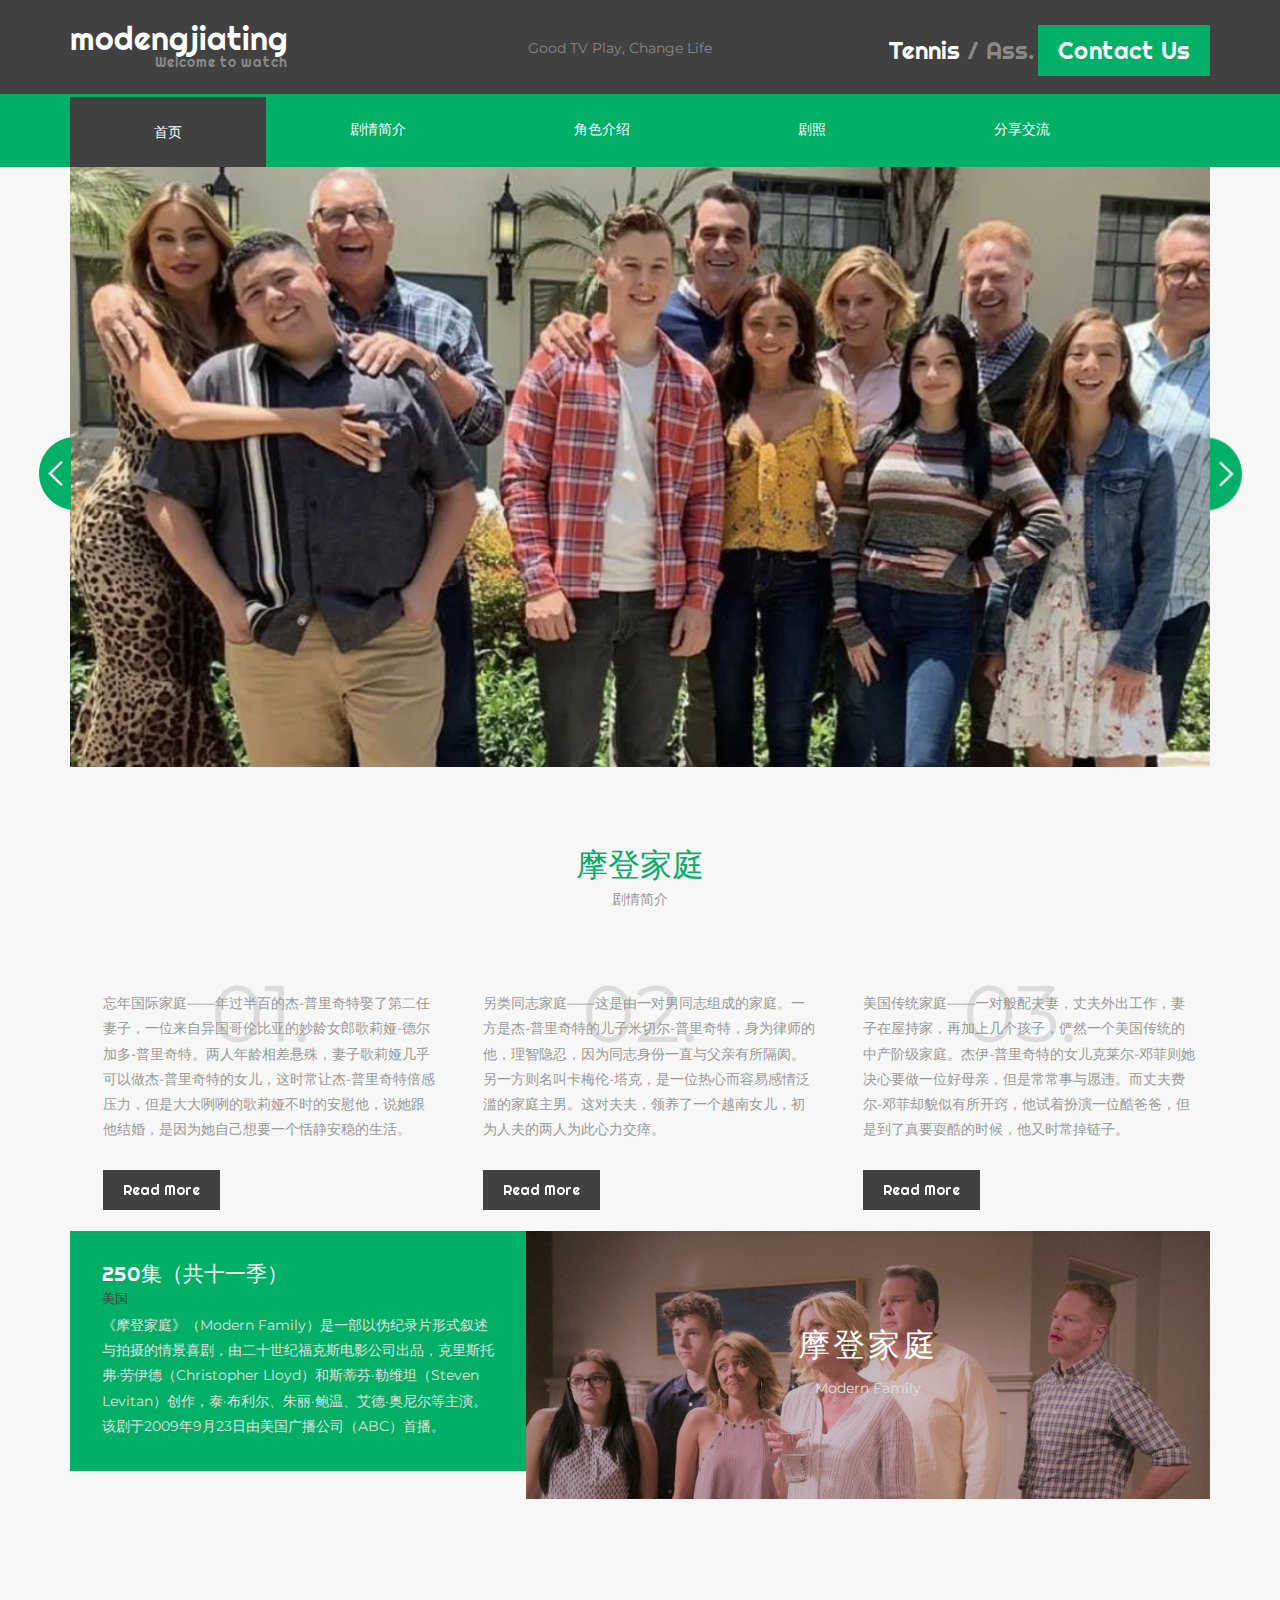
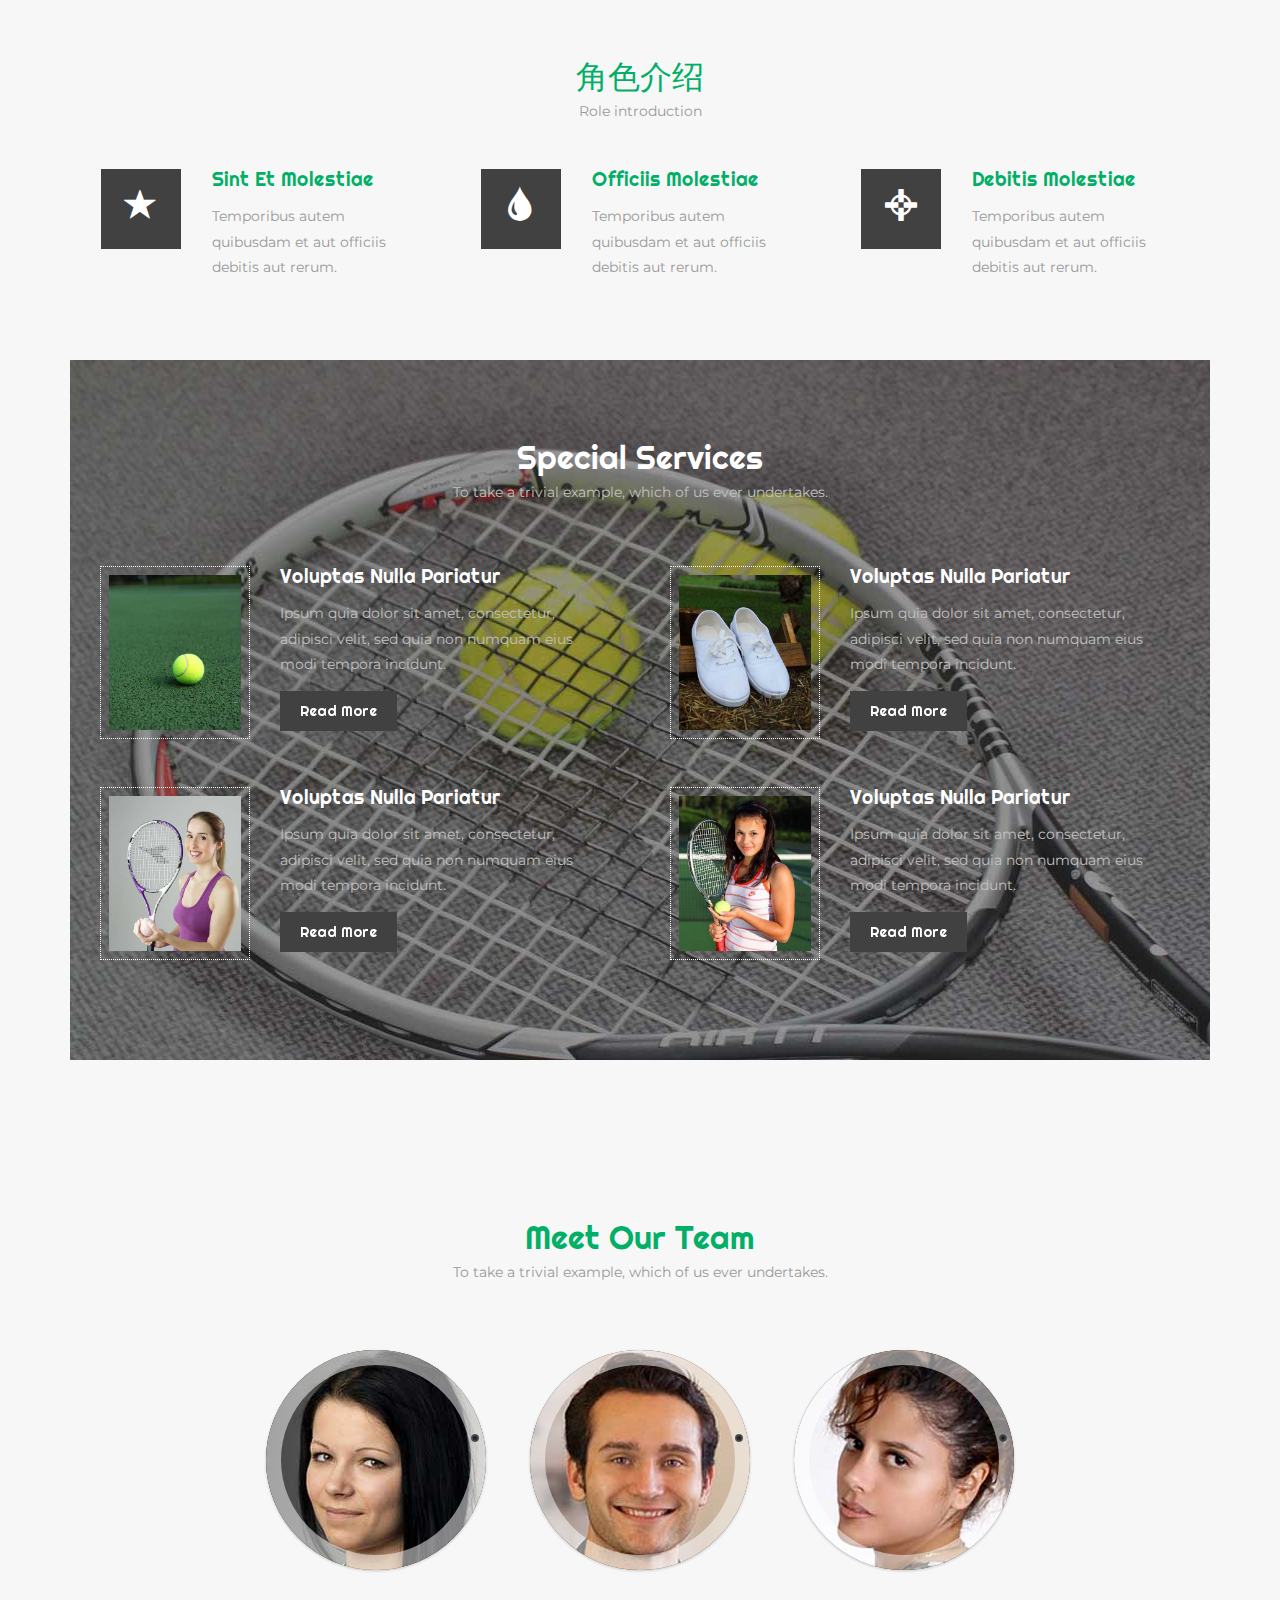
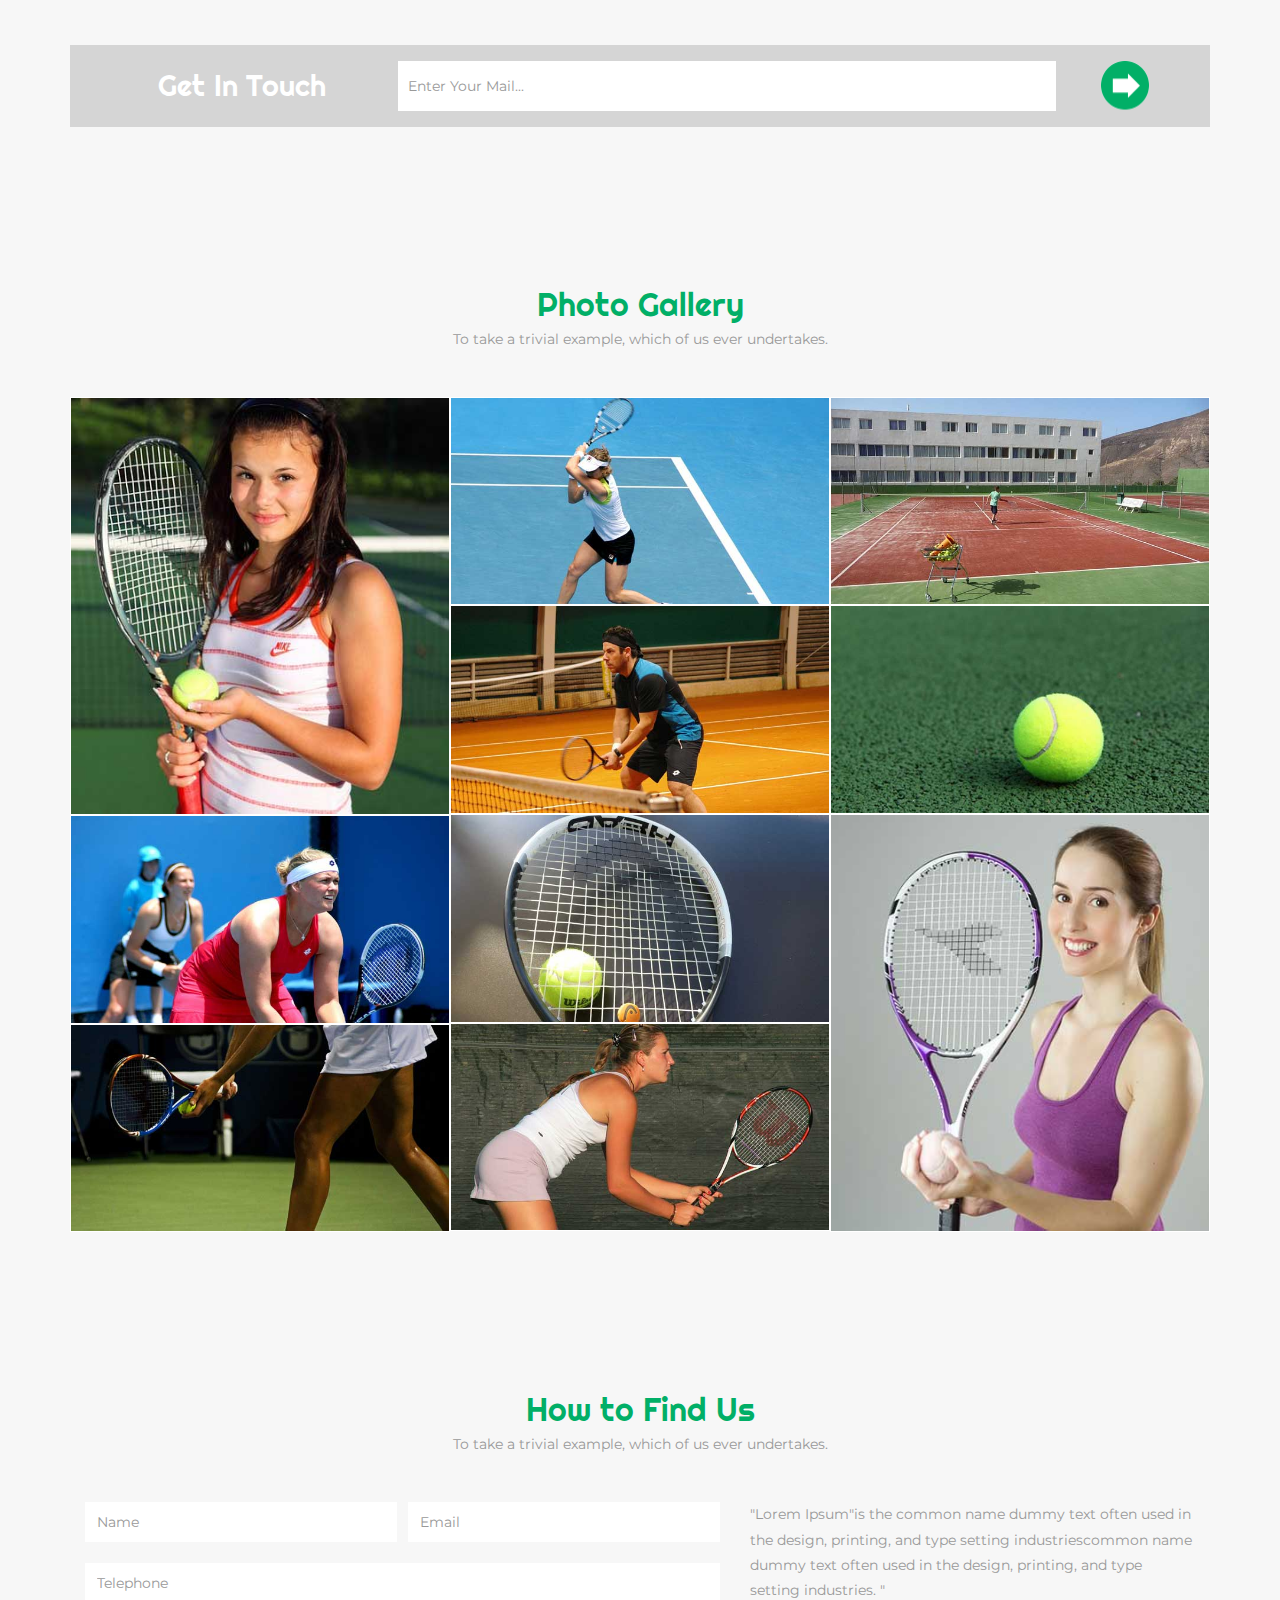
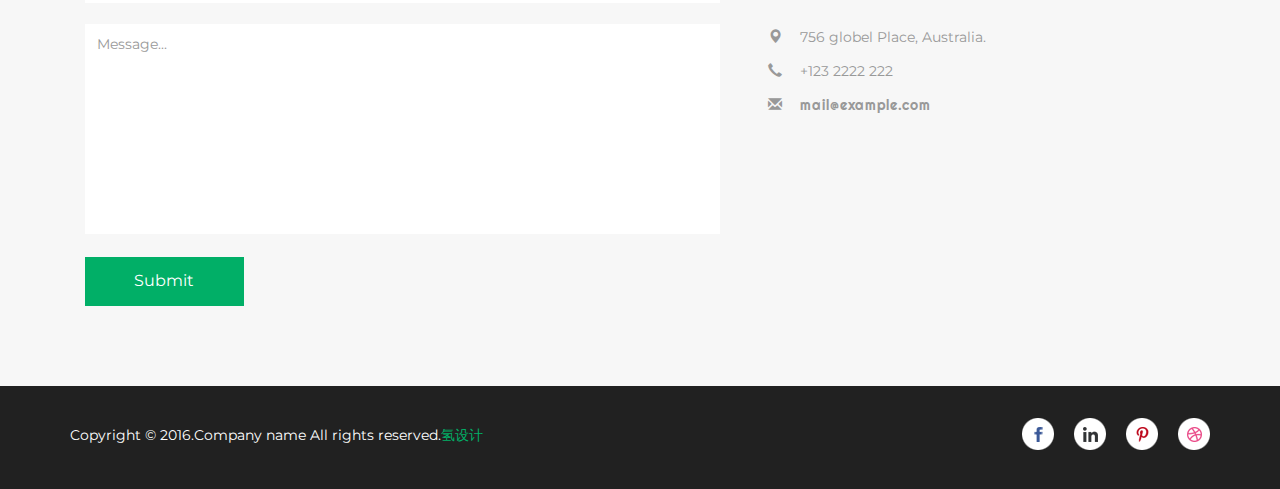
==== index.html @ 73906f7a "Add files via upload" ====
<!DOCTYPE html>
<html>
<head>
<title>modengjiating</title>
<!-- for-mobile-apps -->
<meta name="viewport" content="width=device-width, initial-scale=1">
<meta http-equiv="Content-Type" content="text/html; charset=utf-8" />
<meta name="keywords" content="Tennis Club Responsive web template, Bootstrap Web Templates, Flat Web Templates, Android Compatible web template, 
Smartphone Compatible web template, free webdesigns for Nokia, Samsung, LG, SonyEricsson, Motorola web design" />
<script type="application/x-javascript"> addEventListener("load", function() { setTimeout(hideURLbar, 0); }, false);
		function hideURLbar(){ window.scrollTo(0,1); } </script>
<!-- //for-mobile-apps -->
<link href="css/bootstrap.css" rel="stylesheet" type="text/css" media="all" />
<link href="css/style.css" rel="stylesheet" type="text/css" media="all" />
<!-- js -->
<script src="js/jquery-1.11.1.min.js"></script>
<!-- //js -->
<!-- FlexSlider -->
	<link rel="stylesheet" href="css/flexslider.css" type="text/css" media="screen" />
<!-- FlexSlider -->
<!-- script -->
	<script src="js/jquery.chocolat.js"></script>
		<link rel="stylesheet" href="css/chocolat.css" type="text/css" media="screen" charset="utf-8">
		<!--light-box-files-->
	<script type="text/javascript" charset="utf-8">
		$(function() {
			$('.gallery-grid a').Chocolat();
		});
	</script>
<!-- script -->
<!-- start-smoth-scrolling -->
<script type="text/javascript" src="js/move-top.js"></script>
<script type="text/javascript" src="js/easing.js"></script>
<script type="text/javascript">
	jQuery(document).ready(function($) {
		$(".scroll").click(function(event){		
			event.preventDefault();
			$('html,body').animate({scrollTop:$(this.hash).offset().top},1000);
		});
	});
</script>
<!-- start-smoth-scrolling -->
<link href='http://fonts.useso.com/css?family=Montserrat:400,700' rel='stylesheet' type='text/css'>
<link href='http://fonts.useso.com/css?family=Righteous' rel='stylesheet' type='text/css'>
</head>
	
<body>
<!-- header -->
	<div class="header">
		<div class="container">
			<div class="header-left">
				<a href="index.html">modengjiating  <span>Welcome to watch</span></a>
			</div>
			<div class="header-left1">
				<p>Good TV play, change life</p>
			</div>
			<div class="header-right">
				<ul>
					<li><span>Tennis</span> / Ass.</li>
					<li><a href="#contact" class="scroll">Contact Us</a></li>
				</ul>
			</div>
			<div class="clearfix"> </div>
		</div>
	</div>
	<div class="header-nav">
		<div class="container">
			<div class="header-nav-bottom">
				<nav class="navbar navbar-default">
					<!-- Brand and toggle get grouped for better mobile display -->
					<div class="navbar-header">
					  <button type="button" class="navbar-toggle collapsed" data-toggle="collapse" data-target="#bs-example-navbar-collapse-1">
						<span class="sr-only">Toggle navigation</span>
						<span class="icon-bar"></span>
						<span class="icon-bar"></span>
						<span class="icon-bar"></span>
					  </button>
					</div>
					<!-- Collect the nav links, forms, and other content for toggling -->
					<div class="collapse navbar-collapse nav-wil" id="bs-example-navbar-collapse-1">
					 <ul class="nav navbar-nav">
						<li class="active"><a href="index.html">首页</a></li>
						<li><a href="#about" class="scroll">剧情简介</a></li>
						<li><a href="#services" class="scroll">角色介绍</a></li>
						<li><a href="#gallery" class="scroll">剧照</a></li>
						<li><a href="#contact" class="scroll">分享交流</a></li>
					  </ul>
					</div><!-- /.navbar-collapse -->
				</nav>
			</div>
		</div>
	</div>
<!-- //header -->
<!-- banner -->
	<div class="banner">
		<div class="container">
			<div class="banners-info">
				<section class="slider">
					<div class="flexslider">
						<ul class="slides">
							<li>
								<div class="banner1">
								</div>
							</li>
							<li>
								<div class="banner2">
								</div>
							</li>
							<li>
								<div class="banner3">
								</div>
							</li>
						</ul>
					</div>
				</section>
				<!-- script -->
					<script defer src="js/jquery.flexslider.js"></script>
						<script type="text/javascript">
						$(window).load(function(){
						  $('.flexslider').flexslider({
							animation: "slide",
							start: function(slider){
							  $('body').removeClass('loading');
							}
						  });
						});
					  </script>
				<!-- //script -->
			</div>
		</div>
	</div>
<!-- //banner -->
<!-- banner-bottom -->
	<div id="about" class="banner-bottom">
		<div class="container">
			<h3>摩登家庭</h3>
			<p class="ex">剧情简介</p>
			<div class="banner-bottom-grids">
				<div class="col-md-4 banner-bottom-grid">
					<div class="banner-bottom-grid-rel">
						<p>01.</p>
						<div class="banner-bottom-grid-rel-pos">
							<p>忘年国际家庭——年过半百的杰-普里奇特娶了第二任妻子，一位来自异国哥伦比亚的妙龄女郎歌莉娅-德尔加多-普里奇特。两人年龄相差悬殊，妻子歌莉娅几乎可以做杰-普里奇特的女儿，这时常让杰-普里奇特倍感压力，但是大大咧咧的歌莉娅不时的安慰他，说她跟他结婚，是因为她自己想要一个恬静安稳的生活。</p>
							<div class="more">
								<a href="#" class="hvr-overline-from-right">Read More</a>
							</div>
						</div>
					</div>
				</div>
				<div class="col-md-4 banner-bottom-grid">
					<div class="banner-bottom-grid-rel">
						<p>02.</p>
						<div class="banner-bottom-grid-rel-pos">
							<p>另类同志家庭——这是由一对男同志组成的家庭。一方是杰-普里奇特的儿子米切尔-普里奇特，身为律师的他，理智隐忍，因为同志身份一直与父亲有所隔阂。另一方则名叫卡梅伦-塔克，是一位热心而容易感情泛滥的家庭主男。这对夫夫，领养了一个越南女儿，初为人夫的两人为此心力交瘁。</p>
							<div class="more">
								<a href="#" class="hvr-overline-from-right">Read More</a>
							</div>
						</div>
					</div>
				</div>
				<div class="col-md-4 banner-bottom-grid">
					<div class="banner-bottom-grid-rel">
						<p>03.</p>
						<div class="banner-bottom-grid-rel-pos">
							<p>美国传统家庭——一对般配夫妻，丈夫外出工作，妻子在屋持家，再加上几个孩子，俨然一个美国传统的中产阶级家庭。杰伊-普里奇特的女儿克莱尔-邓菲则她决心要做一位好母亲，但是常常事与愿违。而丈夫费尔-邓菲却貌似有所开窍，他试着扮演一位酷爸爸，但是到了真要耍酷的时候，他又时常掉链子。</p>
							<div class="more">
								<a href="#" class="hvr-overline-from-right">Read More</a>
							</div>
						</div>
					</div>
				</div>
				<div class="clearfix"> </div>
			</div>
		</div>
	</div>
<!-- //banner-bottom -->
<!-- features -->
	<div class="features">	
		<div class="container">
			<div class="features-grids">
				<div class="features-grid-left">
					<h1>250集（共十一季）</h1>
					<h2>美国</h2>
					<p>《摩登家庭》（Modern Family）是一部以伪纪录片形式叙述与拍摄的情景喜剧，由二十世纪福克斯电影公司出品，克里斯托弗·劳伊德（Christopher Lloyd）和斯蒂芬·勒维坦（Steven Levitan）创作，泰·布利尔、朱丽·鲍温、艾德·奥尼尔等主演。该剧于2009年9月23日由美国广播公司（ABC）首播。</p>
						
					
				</div>
				<div class="features-grid-right">
					<div class="features-grid-right-text">
						<h4>摩登家庭</h4>
						<p>Modern Family</p>
					</div>
				</div>
				<div class="clearfix"> </div>
			</div>			
		</div>
	</div>
<!-- //features -->
<!-- services -->
	<div id="services" class="services">
		<div class="container">
			<h3>角色介绍</h3>
			<p class="ex">Role introduction</p>
			<div class="services-grids">
				<div class="col-md-4 services-grid">
					<div class="col-xs-4 services-grid-left">
						<span class="glyphicon glyphicon-star" aria-hidden="true"></span>
					</div>
					<div class="col-xs-8 services-grid-right">
						<h4>sint et molestiae</h4>
						<p>Temporibus autem quibusdam et aut officiis debitis aut rerum.</p>
					</div>
					<div class="clearfix"> </div>
				</div>
				<div class="col-md-4 services-grid">
					<div class="col-xs-4 services-grid-left">
						<span class="glyphicon glyphicon-tint" aria-hidden="true"></span>
					</div>
					<div class="col-xs-8 services-grid-right">
						<h4>Officiis molestiae</h4>
						<p>Temporibus autem quibusdam et aut officiis debitis aut rerum.</p>
					</div>
					<div class="clearfix"> </div>
				</div>
				<div class="col-md-4 services-grid">
					<div class="col-xs-4 services-grid-left">
						<span class="glyphicon glyphicon-screenshot" aria-hidden="true"></span>
					</div>
					<div class="col-xs-8 services-grid-right">
						<h4>Debitis molestiae</h4>
						<p>Temporibus autem quibusdam et aut officiis debitis aut rerum.</p>
					</div>
					<div class="clearfix"> </div>
				</div>
				<div class="clearfix"> </div>
			</div>
			<div class="services-grids-bottom">
				<h3>Special Services</h3>
				<p class="ex exercise">To take a trivial example, which of us ever undertakes.</p>
				<div class="services-grids-bottom-grids">
					<div class="col-md-6 services-grids-bottom-grid">
						<div class="col-xs-4 services-grids-bottom-grid-left">
							<div class="services-grids-bottom-grid-leftrel">
								<img src="images/5.jpg" alt=" " class="img-responsive" />
									<div class="services-grids-bottom-grid-leftpos">
										<ul>
											<li><a href="#" class="facebook1"></a></li>
											<li><a href="#" class="facebook2"></a></li>
										</ul>
									</div>
							</div>
						</div>
						<div class="col-xs-8 services-grids-bottom-grid-right">
							<h4>voluptas nulla pariatur</h4>
							<p>Ipsum quia dolor sit amet, consectetur, adipisci velit, sed 
								quia non numquam eius modi tempora incidunt.</p>
							<div class="more m1">
								<a href="#" class="hvr-overline-from-right">Read More</a>
							</div>
						</div>
						<div class="clearfix"> </div>
					</div>
					<div class="col-md-6 services-grids-bottom-grid">
						<div class="col-xs-4 services-grids-bottom-grid-left">
							<div class="services-grids-bottom-grid-leftrel">
								<img src="images/6.jpg" alt=" " class="img-responsive" />
									<div class="services-grids-bottom-grid-leftpos">
										<ul>
											<li><a href="#" class="facebook1"></a></li>
											<li><a href="#" class="facebook2"></a></li>
										</ul>
									</div>
							</div>
						</div>
						<div class="col-xs-8 services-grids-bottom-grid-right">
							<h4>voluptas nulla pariatur</h4>
							<p>Ipsum quia dolor sit amet, consectetur, adipisci velit, sed 
								quia non numquam eius modi tempora incidunt.</p>
							<div class="more m1">
								<a href="#" class="hvr-overline-from-right">Read More</a>
							</div>
						</div>
						<div class="clearfix"> </div>
					</div>
					<div class="clearfix"> </div>
				</div>
				<div class="services-grids-bottom-grids">
					<div class="col-md-6 services-grids-bottom-grid">
						<div class="col-xs-4 services-grids-bottom-grid-left">
							<div class="services-grids-bottom-grid-leftrel">
								<img src="images/7.jpg" alt=" " class="img-responsive" />
									<div class="services-grids-bottom-grid-leftpos">
										<ul>
											<li><a href="#" class="facebook1"></a></li>
											<li><a href="#" class="facebook2"></a></li>
										</ul>
									</div>
							</div>
						</div>
						<div class="col-xs-8 services-grids-bottom-grid-right">
							<h4>voluptas nulla pariatur</h4>
							<p>Ipsum quia dolor sit amet, consectetur, adipisci velit, sed 
								quia non numquam eius modi tempora incidunt.</p>
							<div class="more m1">
								<a href="#" class="hvr-overline-from-right">Read More</a>
							</div>
						</div>
						<div class="clearfix"> </div>
					</div>
					<div class="col-md-6 services-grids-bottom-grid">
						<div class="col-xs-4 services-grids-bottom-grid-left">
							<div class="services-grids-bottom-grid-leftrel">
								<img src="images/8.jpg" alt=" " class="img-responsive" />
									<div class="services-grids-bottom-grid-leftpos">
										<ul>
											<li><a href="#" class="facebook1"></a></li>
											<li><a href="#" class="facebook2"></a></li>
										</ul>
									</div>
							</div>
						</div>
						<div class="col-xs-8 services-grids-bottom-grid-right">
							<h4>voluptas nulla pariatur</h4>
							<p>Ipsum quia dolor sit amet, consectetur, adipisci velit, sed 
								quia non numquam eius modi tempora incidunt.</p>
							<div class="more m1">
								<a href="#" class="hvr-overline-from-right">Read More</a>
							</div>
						</div>
						<div class="clearfix"> </div>
					</div>
					<div class="clearfix"> </div>
				</div>
			</div>
		</div>
	</div>
<!-- //services -->
<!-- team -->
	<div class="team">
		<div class="container">
			<h3>Meet Our Team</h3>
			<p class="ex">To take a trivial example, which of us ever undertakes.</p>
			<div class="team-grids">
				<section class="main">
					<ul class="ch-grid">
						<li>
							<div class="ch-item">	
								<div class="ch-info">
									<h3>Laura Williums</h3>
									<p>Tennis Player <a href="#">Load More</a></p>
								</div>
								<div class="ch-thumb ch-img-1"></div>
							</div>
						</li>
						<li>
							<div class="ch-item">
								<div class="ch-info">
									<h3>Adom Smith</h3>
									<p>Tennis Player <a href="#">Load More</a></p>
								</div>
								<div class="ch-thumb ch-img-2"></div>
							</div>
						</li>
						<li>
							<div class="ch-item">
								<div class="ch-info">
									<h3>Devi Tara</h3>
									<p>Tennis Player <a href="#">Load More</a></p>
								</div>
								<div class="ch-thumb ch-img-3"></div>
							</div>
						</li>
					</ul>
				</section>
			</div>
			<div class="get-in-grids">
				<div class="get-in-grid-left">
					<p>Get In Touch</p>
				</div>
				<div class="get-in-grid-right">
					<input type="text" value="Enter Your Mail..." onfocus="this.value = '';" onblur="if (this.value == '') {this.value = 'Enter Your Mail...';}" required="">
					<input type="submit" value="">
				</div>
				<div class="clearfix"> </div>
			</div>
		</div>
	</div>
<!-- //team -->
<!-- gallery -->
	<div class="gallery" id="gallery">
		<div class="container">
			<h3>Photo Gallery</h3>
			<p class="ex">To take a trivial example, which of us ever undertakes.</p>
			<div class="gallery-grids">
				<div class="gallery-grid">
					<div class="gallery1">
						<a href="images/12.jpg" rel="title" class="b-link-stripe b-animate-go thickbox">
							<img src="images/12.jpg" alt=" " class="img-responsive" />
							<div class="textbox">
								<h4>Sports</h4>
							</div>
						</a>
					</div>
					<div class="gallery1">
						<a href="images/14.jpg" rel="title" class="b-link-stripe b-animate-go  thickbox">
							<img src="images/14.jpg" alt=" " class="img-responsive" />
							<div class="textbox">
								<h4 class="sport">Sports</h4>
							</div>
						</a>
					</div>
					<div class="gallery1">
						<a href="images/15.jpg" rel="title" class="b-link-stripe b-animate-go  thickbox">
							<img src="images/15.jpg" alt=" " class="img-responsive" />
							<div class="textbox">
								<h4 class="sport">Sports</h4>
							</div>
						</a>
					</div>
				</div>
				<div class="gallery-grid">
					<div class="gallery1">
						<a href="images/16.jpg" rel="title" class="b-link-stripe b-animate-go  thickbox">
							<img src="images/16.jpg" alt=" " class="img-responsive" />
							<div class="textbox">
								<h4 class="sport">Sports</h4>
							</div>
						</a>
					</div>
					<div class="gallery1">
						<a href="images/17.jpg" rel="title" class="b-link-stripe b-animate-go  thickbox">
							<img src="images/17.jpg" alt=" " class="img-responsive" />
							<div class="textbox">
								<h4 class="sport">Sports</h4>
							</div>
						</a>
					</div>
					<div class="gallery1">
						<a href="images/18.jpg" rel="title" class="b-link-stripe b-animate-go  thickbox">
							<img src="images/18.jpg" alt=" " class="img-responsive" />
							<div class="textbox">
								<h4 class="sport">Sports</h4>
							</div>
						</a>
					</div>
					<div class="gallery1">
						<a href="images/19.jpg" rel="title" class="b-link-stripe b-animate-go  thickbox">
							<img src="images/19.jpg" alt=" " class="img-responsive" />
							<div class="textbox">
								<h4 class="sport">Sports</h4>
							</div>
						</a>
					</div>
				</div>
				<div class="gallery-grid">
					<div class="gallery1">
						<a href="images/20.jpg" rel="title" class="b-link-stripe b-animate-go  thickbox">
							<img src="images/20.jpg" alt=" " class="img-responsive" />
							<div class="textbox">
								<h4 class="sport">Sports</h4>
							</div>
						</a>
					</div>
					<div class="gallery1">
						<a href="images/21.jpg" rel="title" class="b-link-stripe b-animate-go  thickbox">
							<img src="images/21.jpg" alt=" " class="img-responsive" />
							<div class="textbox">
								<h4 class="sport">Sports</h4>
							</div>
						</a>
					</div>
					<div class="gallery1">
						<a href="images/13.jpg" rel="title" class="b-link-stripe b-animate-go  thickbox">
							<img src="images/13.jpg" alt=" " class="img-responsive" />
							<div class="textbox">
								<h4>Sports</h4>
							</div>
						</a>
					</div>
				</div>
				<div class="clearfix"> </div>
			</div>
		</div>
	</div>
<!-- //gallery -->
<!--contact-->
	<div id="contact" class="contact">
		<div class="container">
			<h3>How to Find Us</h3>
			<p class="ex">To take a trivial example, which of us ever undertakes.</p>
			<div class="contact-grids">
				<div class="col-md-7 contact-right">				
					<form>
						<input type="text" value="Name" onfocus="this.value = '';" onblur="if (this.value == '') {this.value = 'Name';}" required="">
						<input type="email" value="Email" onfocus="this.value = '';" onblur="if (this.value == '') {this.value = 'Email';}" required="">
						<input type="text" value="Telephone" onfocus="this.value = '';" onblur="if (this.value == '') {this.value = 'Telephone';}" required="">
						<textarea onfocus="this.value = '';" onblur="if (this.value == '') {this.value = 'Message...';}" required>Message...</textarea>
						<input type="submit" value="Submit" >
					</form>
				</div>
				<div class="col-md-5 contact-left">
					<p>"Lorem Ipsum"is the common name dummy text often used in the design, printing, and type setting industriescommon name dummy text often used in the design, printing, and type setting industries. "</p>
					<ul>
						<li><span class="glyphicon glyphicon-map-marker" aria-hidden="true"></span>
							756 globel Place, Australia.
						</li>					
						<li><span class="glyphicon glyphicon-earphone" aria-hidden="true"></span>
							+123 2222 222
						</li>
						<li><span class="glyphicon glyphicon-envelope" aria-hidden="true"></span>
							<a href="mailto:example@mail.com">mail@example.com</a>
						</li>
					</ul>
				</div>						
				<div class="clearfix"> </div>
			</div>
		</div>			
	</div>
<!--//contact-->
<!-- footer -->
	<div class="footer">
		<div class="container">
			<div class="footer-grids">
				<div class="footer-grid-left">
					<p>Copyright &copy; 2016.Company name All rights reserved.<a target="_blank" href="http://h2design.taobao.com/">氢设计</a></p>
				</div>
				<div class="footer-grid-right">
					<ul>
						<li><a href="#" class="facebook"></a></li>
						<li><a href="#" class="in"></a></li>
						<li><a href="#" class="p"></a></li>
						<li><a href="#" class="dribble"></a></li>
					</ul>
				</div>
				<div class="clearfix"> </div>
			</div>
		</div>
	</div>
<!-- //footer -->
<!-- for bootstrap working -->
		<script src="js/bootstrap.js"> </script>
<!-- //for bootstrap working -->
<!-- here stars scrolling icon -->
	<script type="text/javascript">
		$(document).ready(function() {
			/*
				var defaults = {
				containerID: 'toTop', // fading element id
				containerHoverID: 'toTopHover', // fading element hover id
				scrollSpeed: 1200,
				easingType: 'linear' 
				};
			*/
								
			$().UItoTop({ easingType: 'easeOutQuart' });
								
			});
	</script>
<!-- //here ends scrolling icon -->
</body>
</html>
---- css/style.css ----
html, body{
    font-size: 100%;
	background:	#fff;
	font-family: 'Montserrat', sans-serif;
}
h1,h2,h3,h4,h5,h6,a{
	margin:0;	
	font-family: 'Righteous', cursive;
}	
p{
	margin:0;
}
ul,label{
	margin:0;
	padding:0;
}
body a:hover{
	text-decoration:none;
}
/*-- header --*/
.header{
	background:#414141;
}
.header-left{
	float:left;
	padding: 1em 0 2em;
}
.header-left a{
	font-size:2em;
	color:#fff;
	text-decoration:none;
}
.header-left a span{
	display: block;
    font-size: 14px;
    text-align: right;
    line-height: 0;
    color: #898888;
}
.header-left1{
	float:left;
	margin:2.4em 0 0 15em;
}
.header-left1 p{
	color: #898888;
	font-size:14px;
	margin:0;
	text-transform:capitalize;
}
.header-right{
	float:right;
}
.header-right ul li{
	font-size: 1.5em;
	color:#898888;
	display:inline-block;
	font-family: 'Righteous', cursive;
}
.header-right ul li span{
	color:#fff;
}
.header-right ul li a{
	color:#fff;
	text-decoration:none;
	background:#01af67;
	padding:10px 20px;
}
.header-right ul li:nth-child(1) {
    margin: 1.4em 0 0;
}
.header-nav {
    background-color: #01AF67;
}
.navbar-default .navbar-collapse, .navbar-default .navbar-form {
    border: none;
    padding: 0;
}
.navbar-default {
    background: none;
    border: none;
}
.navbar-default .navbar-nav > li > a {
    color: #fff;
    font-size: 14px;
}
.navbar-default .navbar-nav > li > a:hover, .navbar-default .navbar-nav > li > a:focus {
    color: #fff;
}
.navbar-default .navbar-nav > .active > a, .navbar-default .navbar-nav > .active > a:hover, .navbar-default .navbar-nav > .active > a:focus {
    color: #fff;
    background-color: #414141;
}
.navbar-nav > li > a {
    padding: 25px 84px;
}
.navbar {
    margin-bottom: 0;
}
/*-- //header --*/
/*-- banner --*/
.banner,.banner-bottom,.features,.services,.team,.gallery,.contact{
	background:#f7f7f7;
}
.banner1,.banner2,.banner3{
	min-height:600px;
}
.banner1{
	background:url(../images/j.jpeg) no-repeat 0px 0px;
	background-size:cover;
	-webkit-background-size:cover;
	-moz-background-size:cover;
	-o-background-size:cover;
	-ms-background-size:cover;
}
.banner2{
	background:url(../images/h.jpeg) no-repeat 0px 0px;
	background-size:cover;
	-webkit-background-size:cover;
	-moz-background-size:cover;
	-o-background-size:cover;
	-ms-background-size:cover;
}
.banner3{
	background:url(../images/0.jpeg) no-repeat 0px 0px;
	background-size:cover;
	-webkit-background-size:cover;
	-moz-background-size:cover;
	-o-background-size:cover;
	-ms-background-size:cover;
}
/*-- //banner --*/
/*-- banner-bottom --*/
.banner-bottom{
	padding:5em 0 10em;
}
.banner-bottom h3,.services h3,.team h3,.gallery h3,.contact h3{
	text-align:center;
	color:#01af67;
	font-size:2em;
	margin:0;
}
p.ex{
	margin:.5em 0 0;
	color:#999;
	font-size:14px;
	text-align:center;
}
.banner-bottom-grids{
	margin:3em 0 0;
}
.banner-bottom-grid-rel{
	position:relative;
}
.banner-bottom-grid-rel p{
	font-size: 5em;
    color: #DDDCDC;
    margin: 0;
    text-align: center;
}
.banner-bottom-grid-rel-pos{
	position:absolute;
	top:30%;
	left:5%;
}
.banner-bottom-grid-rel-pos p{
	font-size:14px;
	color:#999;
	margin:0 0 2em;
	line-height:1.8em;
	text-align:left;
}
.more a{
	padding:10px 20px;
	background:#414141;
	color:#fff;
	font-size:14px;
	text-decoration:none;
}
/*-- //banner-bottom --*/
/*-- features --*/
.features-grids {
    padding: 0 0 5em;
}
.features-grid-left{
	float:left;
	width:40%;
	padding:2em;
	background:#01af67;
}
.features-grid-left h1{
	color:#fff;
	font-size:1.3em;
	margin:0;
	text-transform:capitalize;
}
.features-grid-left h2{
	font-size:.8em;
	color:#414141;
	margin:.5em 0;
}
.features-grid-left p{
	color:#E1E0E0;
	font-size:14px;
	line-height:1.8em;
	margin:0;
}
.features-grid-left ul{
	padding:1em 0 0;
}
.features-grid-left ul li{
	display:inline-block;
}
ul li a.facebook{
	background:url(../images/img-sp.png) no-repeat -14px -11px;
	display:block;
	height:32px;
	width:32px;
}
ul li a.facebook:hover{
	background:url(../images/img-sp.png) no-repeat -65px -11px;
	display:block;
}
ul li a.in{
	background:url(../images/img-sp.png) no-repeat -14px -53px;
	display:block;
	height:32px;
	width:32px;
}
ul li a.in:hover{
	background:url(../images/img-sp.png) no-repeat -64px -53px;
	display:block;
}
ul li a.p{
	background:url(../images/img-sp.png) no-repeat -14px -98px;
	display:block;
	height:32px;
	width:32px;
}
ul li a.p:hover{
	background:url(../images/img-sp.png) no-repeat -64px -98px;
	display:block;
}
ul li a.dribble{
	background:url(../images/img-sp.png) no-repeat -14px -146px;
	display:block;
	height:32px;
	width:32px;
}
ul li a.dribble:hover{
	background:url(../images/img-sp.png) no-repeat -65px -146px;
	display:block;
}
.features-grid-right{
	float:right;
	width:60%;
	background:url(../images/-a.jpg) no-repeat 0px 0px;
	background-size:cover;
	min-height:268px;
}
.features-grid-right:hover{
	background:url(../images/a.jpg) no-repeat 0px 0px;
	background-size:cover;
	min-height:268px;
}
.features-grid-right:hover .features-grid-right-text{
	display:none;
}
.features-grid-right-text h4{
	color:#fff;
	font-size:2em;
	margin:3em 0 .5em;
	text-align:center;
	letter-spacing:3px;
}
.features-grid-right-text p{
	color:#E1E0E0;
	margin:0;
	font-size:14px;
	text-align:center;
}
/* Overline From Right */
.hvr-overline-from-right {
  display: inline-block;
  vertical-align: middle;
  -webkit-transform: translateZ(0);
  transform: translateZ(0);
  box-shadow: 0 0 1px rgba(0, 0, 0, 0);
  -webkit-backface-visibility: hidden;
  backface-visibility: hidden;
  -moz-osx-font-smoothing: grayscale;
  position: relative;
  overflow: hidden;
}
.hvr-overline-from-right:before {
  content: "";
  position: absolute;
  z-index: -1;
  left: 100%;
  right: 0;
  top: 0;
  background:#01AF67;
  height: 4px;
  -webkit-transition-property: left;
  transition-property: left;
  -webkit-transition-duration: 0.3s;
  transition-duration: 0.3s;
  -webkit-transition-timing-function: ease-out;
  transition-timing-function: ease-out;
}
.hvr-overline-from-right:hover:before, .hvr-overline-from-right:focus:before, .hvr-overline-from-right:active:before {
  left: 0;
}
.active{
	border-top:3px solid #01AF67;
}
/*-- //features --*/
/*-- services --*/
.services,.services-grids-bottom,.team,.gallery,.contact{
	padding:5em 0;
}
.services-grids{
	margin:3em 0 0;
}
.services-grid-left{
	padding: 0 !important;
    text-align: center;
    width: 80px;
    background-color: #414141;
    height: 80px;
	margin: 0 1em;
}
.services-grid:hover .services-grid-left{
	background:#999;
}
.services-grid-left span {
    font-size: 2em;
    color: #fff;
    top: 20px;
}
.services-grid-right h4,.services-grids-bottom-grid-right h4{
	text-transform:capitalize;
	font-size:1.2em;
	color:#01af67;
	margin:0;
}
.services-grid-right p,.services-grids-bottom-grid-right p{
	color:#999;
	font-size:14px;
	line-height:1.8em;
	margin:1em 0 0;
}
.services-grids-bottom{
	background:url(../images/4.jpg) no-repeat 0px 0px;
	background-size:cover;
	min-height:700px;
}
.services-grids-bottom{
	margin:5em 0 0;
}
.services-grids-bottom h3{
	color:#fff;
}
p.exercise {
    color: #C2C1C1;
}
.services-grids-bottom-grid-left img{
	border:1px dotted #fff;
	padding:.5em;
}
.services-grids-bottom-grid-right p{
	margin:1em 0;
	color:#C2C1C1;
}
.services-grids-bottom-grid-right h4{
	color:#fff;
}
.services-grids-bottom-grids:nth-child(3){
	margin:4em 0 3em;
}
.services-grids-bottom-grid-leftrel{
	position:relative;
}
.services-grids-bottom-grid:hover .m1 a{
	border-top:3px solid #01AF67;
	transition:.5s all;
	-webkit-transition:.5s all;
	-moz-transition:.5s all;
	-o-transition:.5s all;
	-ms-transition:.5s all;
}
.services-grids-bottom-grid:hover .services-grids-bottom-grid-leftpos{
	display:block;
	transition:.5s all;
	-webkit-transition:.5s all;
	-moz-transition:.5s all;
	-o-transition:.5s all;
	-ms-transition:.5s all;
}
.services-grids-bottom-grid-leftpos{
	position:absolute;
	top: 38%;
    left: 25%;
	display:none;
}
.services-grids-bottom-grid-leftpos ul li{
	display:inline-block;
}
.services-grids-bottom-grid-leftpos ul li:nth-child(1){
	margin-right:0.5em;
}
.services-grids-bottom-grid-leftpos ul li a.facebook1{
	background:url(../images/img-sp.png) no-repeat -14px -11px;
	display:block;
	height:32px;
	width:32px;
}
.services-grids-bottom-grid-leftpos ul li a.facebook1:hover{
	background:url(../images/img-sp.png) no-repeat -65px -11px;
	display:block;
}
.services-grids-bottom-grid-leftpos ul li a.facebook2{
	background:url(../images/img-sp.png) no-repeat -14px -53px;
	display:block;
	height:32px;
	width:32px;
}
.services-grids-bottom-grid-leftpos ul li a.facebook2:hover{
	background:url(../images/img-sp.png) no-repeat -64px -53px;
	display:block;
}
/*-- //services --*/
/*-- team --*/
.team-grids{
	margin:3em 0;
}
/*-- hover-effects --*/
.ch-item {
	width: 100%;
	height: 100%;
	border-radius: 50%;
	position: relative;
	cursor: default;
	box-shadow: 0 1px 3px rgba(0,0,0,0.2);
}

.ch-thumb {
	width: 100%;
	height: 100%;
	border-radius: 50%;
	overflow: hidden;
	position: absolute;
	box-shadow: inset 0 0 0 15px rgba(255,255,255, 0.5);
	
	-webkit-transform-origin: 95% 40%;
	-moz-transform-origin: 95% 40%;
	-o-transform-origin: 95% 40%;
	-ms-transform-origin: 95% 40%;
	transform-origin: 95% 40%;
	
	-webkit-transition: all 0.3s ease-in-out;
	-moz-transition: all 0.3s ease-in-out;
	-o-transition: all 0.3s ease-in-out;
	-ms-transition: all 0.3s ease-in-out;
	transition: all 0.3s ease-in-out;
}

.ch-thumb:after {
	content: '';
	width: 8px;
	height: 8px;
	position: absolute;
	border-radius: 50%;
	top: 40%;
	left: 95%;
	margin: -4px 0 0 -4px;
	background: rgb(14,14,14);
	background: -moz-radial-gradient(center, ellipse cover, rgba(14,14,14,1) 0%, rgba(125,126,125,1) 100%);
	background: -webkit-gradient(radial, center center, 0px, center center, 100%, color-stop(0%,rgba(14,14,14,1)), color-stop(100%,rgba(125,126,125,1)));
	background: -webkit-radial-gradient(center, ellipse cover, rgba(14,14,14,1) 0%,rgba(125,126,125,1) 100%);
	background: -o-radial-gradient(center, ellipse cover, rgba(14,14,14,1) 0%,rgba(125,126,125,1) 100%);
	background: -ms-radial-gradient(center, ellipse cover, rgba(14,14,14,1) 0%,rgba(125,126,125,1) 100%);
	background: radial-gradient(ellipse at center, rgba(14,14,14,1) 0%,rgba(125,126,125,1) 100%);
	box-shadow: 0 0 1px rgba(255,255,255,0.9);
}

.ch-img-1 { 
	background: url(../images/9.jpg) no-repeat -90px -13px;
	z-index: 12;
}

.ch-img-2 { 
	background:url(../images/11.jpg) no-repeat -65px -4px;
	z-index: 11;
}

.ch-img-3 { 
	background:url(../images/10.jpg) no-repeat -47px -40px;
	z-index: 10;
}

.ch-info {
	position: absolute;
	width: 100%;
	height: 100%;
	border-radius: 50%;
	overflow: hidden;
	background:#414141;
	box-shadow: inset 0 0 0 5px rgba(0,0,0,0.05);
}

.ch-info h3 {
	color: #fff;
	text-transform: uppercase;
	position: relative;
	letter-spacing: 2px;
	font-size: 18px;
	margin: 0 60px;
	padding: 22px 0 0 0;
	height: 85px;
	font-family: 'Open Sans', Arial, sans-serif;
	text-shadow: 
		0 0 1px #fff, 
		0 1px 2px rgba(0,0,0,0.3);
}

.ch-info p {
	color: #fff;
	padding: 10px 5px;
	font-style: italic;
	margin: 0 30px;
	font-size: 12px;
	border-top: 1px solid rgba(255,255,255,0.5);
}

.ch-info p a {
	display: block;
	color: #333;
	width: 80px;
	height: 80px;
	background: rgba(255,255,255,0.3);
	border-radius: 50%;
	color: #fff;
	font-style: normal;
	font-weight: 700;
	text-transform: uppercase;
	font-size: 9px;
	letter-spacing: 1px;
	padding-top: 24px;
	margin: 7px auto 0;
	font-family: 'Open Sans', Arial, sans-serif;
	opacity: 0;
	
	-webkit-transition: 
		-webkit-transform 0.3s ease-in-out 0.2s,
		opacity 0.3s ease-in-out 0.2s,
		background 0.2s linear 0s;
	-moz-transition: 
		-moz-transform 0.3s ease-in-out 0.2s,
		opacity 0.3s ease-in-out 0.2s,
		background 0.2s linear 0s;
	-o-transition: 
		-o-transform 0.3s ease-in-out 0.2s,
		opacity 0.3s ease-in-out 0.2s,
		background 0.2s linear 0s;
	-ms-transition: 
		-ms-transform 0.3s ease-in-out 0.2s,
		opacity 0.3s ease-in-out 0.2s,
		background 0.2s linear 0s;
	transition: 
		transform 0.3s ease-in-out 0.2s,
		opacity 0.3s ease-in-out 0.2s,
		background 0.2s linear 0s;
		
	-webkit-transform: translateX(60px) rotate(90deg);
	-moz-transform: translateX(60px) rotate(90deg);
	-o-transform: translateX(60px) rotate(90deg);
	-ms-transform: translateX(60px) rotate(90deg);
	transform: translateX(60px) rotate(90deg);
		
	-webkit-backface-visibility: hidden;
}

.ch-info p a:hover {
	background: rgba(255,255,255,0.5);
}
.ch-item:hover .ch-thumb {
	box-shadow: inset 0 0 0 15px rgba(255,255,255, 0.5), 0 1px 3px rgba(0,0,0,0.2);
	-webkit-transform: rotate(-110deg);
	-moz-transform: rotate(-110deg);
	-o-transform: rotate(-110deg);
	-ms-transform: rotate(-110deg);
	transform: rotate(-110deg);
}
.ch-item:hover .ch-info p a{
	opacity: 1;
	-webkit-transform: translateX(0px) rotate(0deg);
	-moz-transform: translateX(0px) rotate(0deg);
	-o-transform: translateX(0px) rotate(0deg);
	-ms-transform: translateX(0px) rotate(0deg);
	transform: translateX(0px) rotate(0deg);
}
.ch-grid {
	margin: 20px 0 0 0;
	padding: 0;
	list-style: none;
	display: block;
	text-align: center;
	width: 100%;
}

.ch-grid:after,
.ch-item:before {
	content: '';
    display: table;
}

.ch-grid:after {
	clear: both;
}

.ch-grid li {
	width: 220px;
	height: 220px;
	display: inline-block;
	margin: 20px;
}
/*-- //hover-effects --*/
.get-in-grids{
	padding:1em 2em;
	background:#D5D5D5;
}
.get-in-grid-left{
	float:left;
	width: 26%;
}
.get-in-grid-left p{
	font-size: 1.8em;
    color:#fff;
    margin: 4px 0 0;
    text-align: center;
	font-family: 'Righteous', cursive;
}
.get-in-grid-right{
	float:left;
	margin-left:1em;
	width: 72%;
	display: inline-flex;
}
.get-in-grid-right input[type="text"]{
	outline:none;
	color:#999;
	font-size:14px;
	width:85%;
	padding:13px 10px;
	background:#fff;
	border:none;
}
.get-in-grid-right input[type="submit"]{
	background: url(../images/1.png) no-repeat 9px -3px;
    width: 10%;
    color: #fff;
    font-size: 15px;
    padding: 14px 0;
	border:none;
	outline:none;
	margin: 0 0 0 2em;
	transition:.5s all;
	-webkit-transition:.5s all;
	-moz-transition:.5s all;
	-o-transition:.5s all;
	-ms-transition:.5s all;
}
.get-in-grid-right input[type="submit"]:hover{
	background: url(../images/3.png) no-repeat 9px -3px;
	color:#fff;
}
/*-- //team --*/
/*-- gallery --*/
.gallery-grid{
	float:left;
	width:33.33%;
}
.gallery1 {
	position:relative;
	overflow: hidden;
}
.gallery-grid img {
    border: 1px solid #fff;
}
.gallery-grids{
	margin:3em 0 0;
}
.gallery1 .textbox {
    width: 100%;
    height: 100%;
    position: absolute;
    top: 0;
    left: 0;
    -webkit-transform: scale(0);
    transform: scale(0);
    background-color: rgba(91, 217, 130, 0.75);
    border-radius: 50%;
	-webkit-border-radius: 50%;
	-moz-border-radius: 50%;
	-o-border-radius: 50%;
	-ms-border-radius: 50%;
}
.gallery1:hover .textbox {
	-webkit-transform: scale(1.5);
	transform: scale(1.5);
}
.textbox {
	-webkit-transition: all 0.5s ease;
	transition: all 0.5s ease;
	text-align:center;
}
.textbox h4 {
    font-size: 1.5em;
    color: #fff;
    margin-top:8em;
}
h4.sport{
	margin-top:4em;
}
/*-- //gallery --*/
/*-- contact --*/
.map iframe {
	width: 100%;
	height: 400px;
	margin: 0 0 -6px;
	border: none;
}
.contact-grids{
	margin:3em 0 0;
}
.contact-left p {
    font-size: 14px;
    color: #999;
	margin:0;
    line-height: 1.8em;
}
.contact-left ul {
	margin:1.5em 0 0 2em;
	padding: 0;
}
.contact-left ul li {
    display: block;
    margin-top: 1em;
    font-size: 14px;
    color: #999;
}
.contact-left ul li a{
	color: #999;
}
.contact-left ul li a:hover{
	color:#01af67;
}
.contact-left ul li span {
    left: -1em;
}
.contact-right input[type="text"],.contact-right input[type="email"],.contact-right textarea {
	border:none;
	width:49.1%;
	outline: none;
	font-size: 14px;
    color: #999;
	padding: 10px 12px;
	background:#fff;
	-webkit-appearance: none;
}
.contact-right input[type="text"]:nth-child(3){
	margin:1.5em 0;
	width:100%;
}
.contact-right input[type="email"] {
	margin: 0 0 0 .5em;
}
.contact-right textarea {
    width: 100% !important;
    resize: none;
    min-height: 15em;
}
.contact-right input[type="submit"] {
    border:none;
    padding: .8em 0;
    width: 25%;
    margin-top: 1em;
    font-size:16px;
    color: #fff;
    outline: none;
    background-color: #01af67;
    transition: 0.5s all ease;
    -webkit-transition: 0.5s all ease;
    -moz-transition: 0.5s all ease;
    -o-transition: 0.5s all ease;
    -ms-transition: 0.5s all ease;
    -webkit-appearance: none;
}
.contact-right input[type="submit"]:hover{
	background-color:#414141;
	color:#fff;
}
/*-- //contact --*/
/*-- footer --*/
.footer{
	padding:2em 0;
	background:#212121;
}
.footer-grid-left{
	float:left;
}
.footer-grid-left p{
	color:#fff;
	font-size:14px;
	margin:0.5em 0 0;
}
.footer-grid-left p a{
	color:#01af67;
}
.footer-grid-left p a:hover{
	color:#fff;
}
.footer-grid-right{
	float:right;
}
.footer-grid-right ul li{
	display:inline-block;
	margin: 0 0 0 1em;
}
/*-- //footer --*/
/*-- to-top --*/
#toTop {
	display: none;
	text-decoration: none;
	position: fixed;
	bottom: 20px;
	right: 2%;
	overflow: hidden;
	z-index: 999; 
	width: 32px;
	height: 32px;
	border: none;
	text-indent: 100%;
	background: url("../images/arrow.png") no-repeat 0px 0px;
}
#toTopHover {
	width: 32px;
	height: 32px;
	display: block;
	overflow: hidden;
	float: right;
	opacity: 0;
	-moz-opacity: 0;
	filter: alpha(opacity=0);
}
/*-- //to-top --*/
/*-----start-responsive-design------*/
@media (max-width:1024px){
	.header-left1 {
		margin: 2.4em 0 0 10em;
	}
	.header-right ul li {
		font-size: 1.2em;
	}
	.header-right ul {
		padding: 0.5em 0 0;
	}
	.navbar-nav > li > a {
		padding: 20px 64px;
	}
	.banner1, .banner2, .banner3 {
		min-height: 440px;
	}
	.banner-bottom-grid-rel-pos {
		top: 10%;
	}
	.banner-bottom {
		padding: 4em 0 10em;
	}
	.features-grids {
		padding: 0 0 4em;
	}
	.features-grid-right:hover,.features-grid-right {
		min-height: 293px;
	}
	.services, .services-grids-bottom, .team, .gallery, .contact {
		padding: 4em 0;
	}
	.services-grid-left {
		width: 62px;
		height: 75px;
	}
	.services-grids-bottom {
		margin: 4em 0 0;
	}
	.textbox h4 {
		font-size: 1.2em;
	}
	.contact-right input[type="text"], .contact-right input[type="email"], .contact-right textarea {
		width: 48.9%;
	}
}
@media (max-width:768px){
	.header-left1 {
		margin: 2.4em 0 0 5em;
	}
	.header-right {
		margin:0.6em 0 2em;
	}
	.header-right ul li {
		font-size: 1em;
	}
	.navbar-nav > li > a {
		padding: 15px 40px;
	}
	.flex-direction-nav .flex-prev,.flex-direction-nav .flex-next {
		display: none;
	}
	.banner-bottom h3, .services h3, .team h3, .gallery h3, .contact h3 {
		font-size: 1.7em;
	}
	.banner-bottom {
		padding: 3em 0 4em;
	}
	.banner-bottom-grids {
		margin: 1em 0 0;
	}
	.banner-bottom-grid-rel p {
		font-size: 4em;
	}
	.banner-bottom-grid-rel-pos p {
		font-size: 14px !important;
	}
	.banner-bottom-grid:nth-child(2) {
		margin: 3em 0;
	}
	.features-grid-left,.features-grid-right {
		float: none;
		width: 100%;
	}
	.features-grid-right-text h4 {
		margin: 0;
		padding: 3em 0 0;
	}
	.features-grids {
		padding: 0 0 3em;
	}
	.services, .services-grids-bottom, .team, .gallery, .contact {
		padding: 3em 0;
	}
	.services-grids {
		margin: 2em 0 0;
	}
	.services-grid:nth-child(2) {
		margin: 2em 0;
	}
	.services-grids-bottom {
		margin: 3em 0 0;
	}
	.services-grids-bottom-grids:nth-child(3) {
		margin: 2em 0 0em;
	}
	.services-grids-bottom-grid {
		margin: 0 0 2em;
	}
	.team-grids {
		margin: 2em 0;
	}
	.ch-grid li {
		margin: 7px;
	}
	.ch-info h3 {
		font-size: 18px !important;
	}
	.get-in-grid-left p {
		font-size: 1.5em;
	}
	.get-in-grids {
		padding: 1em 1em;
	}
	.get-in-grid-right {
		width: 71%;
	}
	.get-in-grid-right input[type="submit"] {
		width: 17%;
		margin: 0;
	}
	.textbox h4 {
		font-size: 1em;
	}
	.contact-grids {
		margin: 2em 0 0;
	}
	.contact-right input[type="text"], .contact-right input[type="email"], .contact-right textarea {
		width: 49.1%;
	}
	.contact-right input[type="submit"] {
		padding: .6em 0;
	}
	.contact-left {
		margin: 2em 0 0;
	}
	.map iframe {
		height: 300px;
	}
}
@media (max-width:767px){
	.navbar-default .navbar-toggle .icon-bar {
		background-color: #fff;
	}
	.navbar-nav {
		margin: 0;
		float: none;
		text-align: center;
		background-color: #068E56;
	}
	.navbar-default .navbar-toggle:hover, .navbar-default .navbar-toggle:focus {
		background-color: #01AF67;
	}
	.navbar-toggle {
		margin: 7px 0 0 339px;
		float: none;
	}
	.banner1, .banner2, .banner3 {
		min-height: 360px;
	}
}
@media (max-width: 667px){
	.navbar-toggle {
		margin: 7px 0 0 300px;
	}
	.header-left1 {
		float: right;
	}
}
@media (max-width: 640px){
	.header-left1 p {
		font-size: 12px;
	}
	.header-right ul li a {
		padding: 10px 15px;
	}
	.navbar-toggle {
		margin: 7px 0 0 276px;
	}
	.banner-bottom h3, .services h3, .team h3, .gallery h3, .contact h3 {
		font-size: 1.5em;
	}
	.banner-bottom-grid-rel p {
		font-size: 3em;
	}
	.banner-bottom-grid-rel-pos p {
		margin: 0 0 1em;
	}
	.banner-bottom-grid:nth-child(2) {
		margin: 5em 0;
	}
	.features-grids {
		padding: 3em 0 2em;
	}
	.features-grid-right-text h4 {
		padding: 3.5em 0 0;
	}
	.services-grid-left span {
		font-size: 1.5em;
	}
	.services-grid-left {
		height: 62px;
	}
	.ch-grid li {
		width: 180px;
		height: 180px;
	}
	.ch-info h3 {
		font-size: 12px !important;
		margin: 0 28px;
		padding: 40px 0 0 0;
		height: 67px;
	}
	.ch-info p a {
		width: 60px;
		height: 60px;
		font-size: 9px;
		padding-top: 20px;
	}
	h4.sport {
		margin-top: 3em !important;
	}
	.textbox h4 {
		margin-top: 6.5em;
	}
	.contact-right input[type="text"], .contact-right input[type="email"], .contact-right textarea {
		width: 48.9%;
	}
	.footer-grid-left p {
		margin: 0 0 1em;
		text-align: center;
	}
	.footer-grid-left {
		float: none;
	}
	.footer-grid-right {
		float: none;
		text-align: center;
	}
}
@media (max-width: 568px){
	.header-left a {
		font-size: 1.8em;
	}
	.header-left1 p {
		font-size: 11px;
	}
	.header-right {
		margin: 0em 0 2em;
	}
	.navbar-toggle {
		margin: 7px 0 0 255px;
	}
}
@media (max-width: 480px){
	.header-left1 {
		margin: 2.4em 0 0 0em;
	}
	.header-right ul li a {
		padding: 7px 13px;
	}
	.navbar-toggle {
		margin: 7px 0 0 197px;
	}
	.navbar-default .navbar-nav > li > a {
		font-size: 13px;
		padding: 12px 0;
	}
	.banner1, .banner2, .banner3 {
		min-height: 260px;
	}
	.banner-bottom {
		padding: 2em 0 5em;
	}
	.banner-bottom h3, .services h3, .team h3, .gallery h3, .contact h3 {
		font-size: 1.3em;
	}
	p.ex {
		font-size: 12px;
	}
	.more a {
		padding: 8px 15px;
		font-size: 13px;
	}
	.banner-bottom-grid:nth-child(2) {
		margin: 6em 0;
	}
	.features-grid-left {
		padding: 1.5em;
	}
	.features-grid-right-text h4 {
		font-size: 1.5em;
	}
	.features-grid-right:hover, .features-grid-right {
		min-height: 220px;
	}
	.features-grids {
		padding: 3em 0 0em;
	}
	.services-grid-right h4, .services-grids-bottom-grid-right h4 {
		font-size: 1em;
	}
	.services-grid-right p, .services-grids-bottom-grid-right p {
		margin: 0.5em 0 0;
	}
	.services-grids-bottom-grid-right p {
		margin: 0.5em 0 1em !important;
	}
	.services-grids-bottom-grid-leftpos ul li:nth-child(1) {
		margin-right: 0;
	}
	.services-grids-bottom-grid-leftpos {
		left: 17%;
	}
	.services, .services-grids-bottom, .team, .gallery, .contact {
		padding: 2em 0;
	}
	.services-grids-bottom {
		margin: 2em 0 0;
	}
	.ch-grid li {
		display: block;
		margin: 0 auto 1em;
	}
	.get-in-grid-left p {
		margin: 0;
	}
	.get-in-grid-left {
		float: none;
		width: 100%;
		margin: 0 0 1em;
	}
	.get-in-grid-right {
		width: 100%;
		margin: 0;
	}
	.get-in-grid-right input[type="text"] {
		font-size: 13px;
		padding: 10px 10px;
	}
	.gallery-grids {
		margin: 2em 0 0;
	}
	.textbox h4 {
		font-size: .8em;
	}
	.textbox h4 {
		margin-top: 5.5em;
	}
	h4.sport {
		margin-top: 2.5em !important;
	}
	.contact-right input[type="text"], .contact-right input[type="email"], .contact-right textarea {
		width: 100%;
	}
	.contact-right input[type="email"] {
		margin: 1em 0 0;
	}
	.contact-right input[type="text"]:nth-child(3) {
		margin: 1em 0;
	}
	.contact-right textarea {
		min-height: 11em;
	}
	.contact-right input[type="submit"] {
		width: 30%;
		font-size: 15px;
	}
}
@media (max-width:414px){
	.header-left a {
		font-size: 1.6em;
	}
	.header-left1 p {
		font-size: 10px;
	}
	.header-left a span {
		font-size: 12px;
	}
	.header-right ul li {
		font-size: .8em;
	}
	.navbar-toggle {
		margin: 7px 0 0 162px;
	}
	.banner1, .banner2, .banner3 {
		min-height: 200px;
	}
	.banner-bottom-grid-rel-pos p,.features-grid-left p,.features-grid-right-text p,.services-grid-right p, .services-grids-bottom-grid-right p {
		font-size: 13px !important;
	}
	.services-grid {
		padding: 0;
	}
	.services-grid-right {
		padding: 0;
		width: 65%;
	}
	.features-grids {
		padding: 2em 0 0em;
	}
	.features-grid-left h1 {
		font-size: 1em;
	}
	.services-grids-bottom-grid-left {
		float: none;
		width: 65%;
		margin: 0 auto 2em;
	}
	.services-grids-bottom-grid-right {
		float: none;
		width: 100%;
		text-align: center;
	}
	.services-grids-bottom-grid-leftpos {
		top: 40%;
		left: 31%;
	}
	.services-grids-bottom {
		padding: 2em 0 0;
	}
	.ch-grid li {
		width: 215px;
		height: 215px;
	}
	.get-in-grid-right input[type="text"] {
		width: 100%;
	}
	.get-in-grid-right {
		float: none;
	}
	.get-in-grid-right input[type="submit"] {
		width: 23%;
	}
	.gallery-grid {
		float: none;
		width: 60%;
		margin: 0 auto;
	}
	.textbox h4 {
		margin-top: 8.5em;
	}
	h4.sport {
		margin-top: 4.5em !important;
	}
	.contact-right input[type="text"], .contact-right input[type="email"], .contact-right textarea {
		font-size: 13px;
		padding: 10px;
	}
	.contact-right input[type="submit"] {
		width: 40%;
	}
	.contact-left p,.contact-left ul li,.footer-grid-left p {
		font-size: 13px;
	}
	.contact-left ul {
		margin: 0em 0 0 1em;
	}
	.map iframe {
		height: 200px;
	}
	.footer {
		padding: 1.5em 0;
	}
	.footer-grid-right ul li {
		margin: 0 0 0 0.5em;
	}
}
@media (max-width: 320px){
	.banner1 {
		background: url(../images/banner.jpg) no-repeat -95px 0px;
		background-size: cover;
		-webkit-background-size: cover;
		-moz-background-size: cover;
		-o-background-size: cover;
		-ms-background-size: cover;
	}
	.header-left a {
		font-size: 1.5em;
	}
	.header-left1 {
		margin: 2em 0 0 0em;
	}
	.header-right ul {
		padding: 0;
	}
	.header-right ul li:nth-child(1) {
		margin: 0;
	}
	.navbar-toggle {
		margin: 7px 0 0 115px;
	}
	.banner-bottom h3, .services h3, .team h3, .gallery h3, .contact h3 {
		font-size: 1.2em;
	}
	.banner-bottom-grids {
		margin: 0.5em 0 0;
	}
	.banner-bottom-grid,.contact-right,.contact-left {
		padding: 0 !important;
	}
	.banner-bottom-grid-rel p {
		font-size: 4em;
	}
	.features-grid-right-text h4 {
		padding: 2.5em 0 0;
	}
	.features-grid-right:hover, .features-grid-right {
		min-height: 180px;
	}
	.services-grid-left {
		height: 50px;
		width: 50px;
	}
	.services-grid-left span {
		font-size: 1.2em;
		top: 15px;
	}
	.gallery-grid {
		width: 85%;
	}
	.textbox h4 {
		margin-top: 9em;
	}
	h4.sport {
		margin-top: 5em !important;
	}
	.services-grids-bottom-grid-leftpos {
		left: 25%;
	}
	.contact-grids {
		margin: 1.5em 0 0;
	}
	.get-in-grid-right input[type="submit"] {
		width: 24%;
	}
	.get-in-grid-right input[type="text"] {
		width: 90%;
	}
	.get-in-grid-right input[type="submit"] {
		background: url(../images/1.png) no-repeat -4px -3px;
	}
	.get-in-grid-right input[type="submit"]:hover {
		background: url(../images/3.png) no-repeat -4px -3px;
	}
}
---- css/chocolat.css ----
body{
	margin:0;
	padding:0;
}
#Choco_overlay{
	background:rgba(20, 19, 19, 0.78) !important;
	position: fixed;
	top: 0;
	left: 0;
	z-index: 1000;
	width: 100%;
	height: 100%;
	display:none;
	padding:0;
	margin:0;
}
#Choco_content{
	display:none;
	width:800px;
	height:600px;
	z-index:1001;
	position:fixed;
	left:50%;
	top:50%;
	margin-left:-400px;
	margin-top:-300px;
	border-top:1px solid transparent;/*Yes, adjust image perfectly at the center of a box, don't know why.*/
}
#Choco_left_arrow{
	float:left;
	background-image:url(../images/left.png)!important;
	background-position:12%;
	left:-20%;
}
#Choco_right_arrow{
	float:right;
	background-image:url(../images/right.png)!important;
	background-position:88%;
	left:20%;
}
.Choco_arrows{
	background-repeat:no-repeat;
	display:none;
	position:relative;
	cursor:pointer;
	width:49%;
	top:-100%;
	height:100%;
	margin-top:-30px;
}
#Choco_container_photo{
	text-align:center;
	width:800px;
	height:600px;
	/*background:url(../images/ajax-loader.gif) center center no-repeat;*/
}
#Choco_container_description{
	padding:0;
	height:26px;
	width:100%;
	color:#FFFFFF;
	font-family:Tahoma;
	clear:both;
	position:relative;
	font-size:12px;
	margin-top:-5px;
	overflow:hidden;
	visibility:hidden;
}
#Choco_container_title{
	float:left;
	padding:5px;
}
#Choco_container_via{
	padding:5px;
	float:right;
}
#Choco_container_via a{
	color:gray;
}
#Choco_container_via a:hover{
	color:white;
	background:gray;
}
#Choco_close{
	width:30px;
	height:25px;
	background-image:url(../images/close.png)!important;
	background-repeat:no-repeat;
	z-index:1002;
	cursor:pointer;
	margin: 0px 0px 15px 0px;
	display:none;
}
#Choco_loading{
	width:9px;
	height:11px;
	background-image:url(../images/loading.gif);
	background-repeat:no-repeat;
	z-index:1002;
	cursor:pointer;
	float:right;
	margin-top:-20px;
	display:none;
}
#Choco_bigImage{
	display:none;
	position:relative;
	width:100%;
	height:100%;
	margin-top:-5px;
}
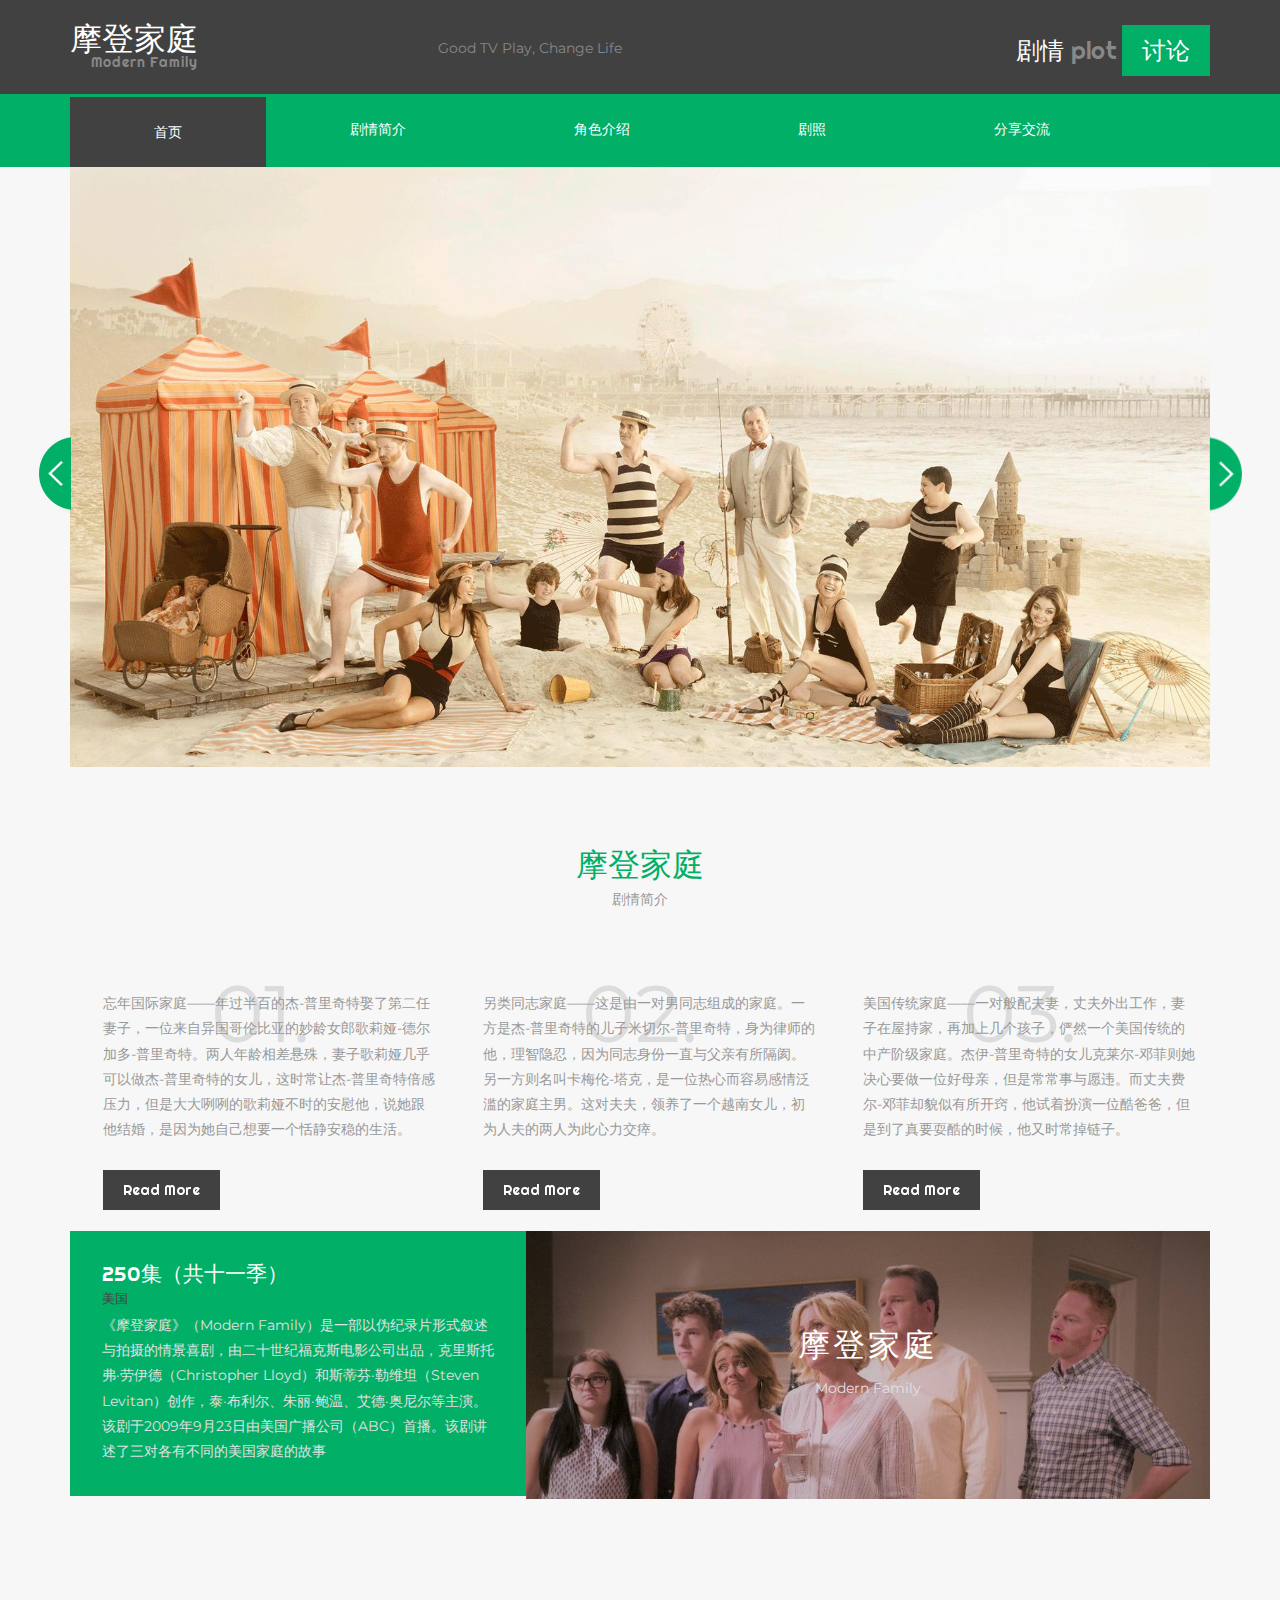
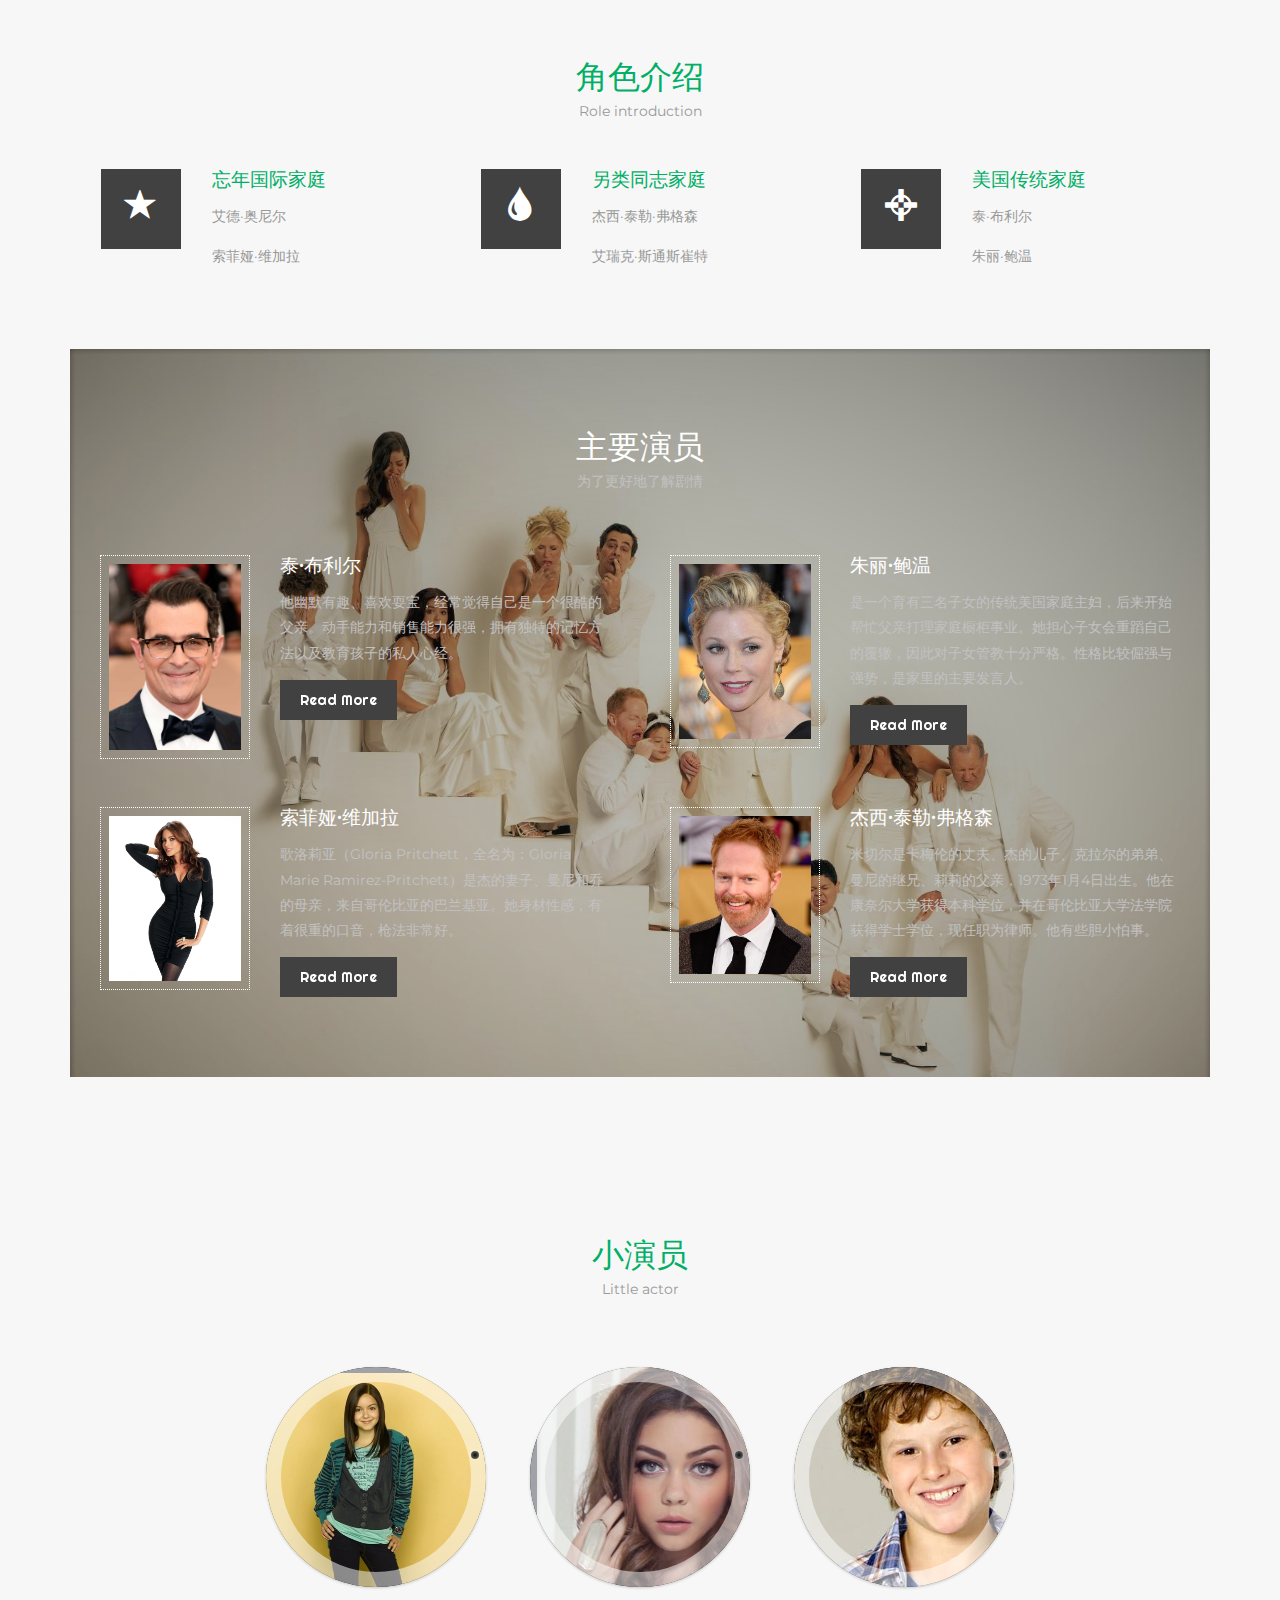
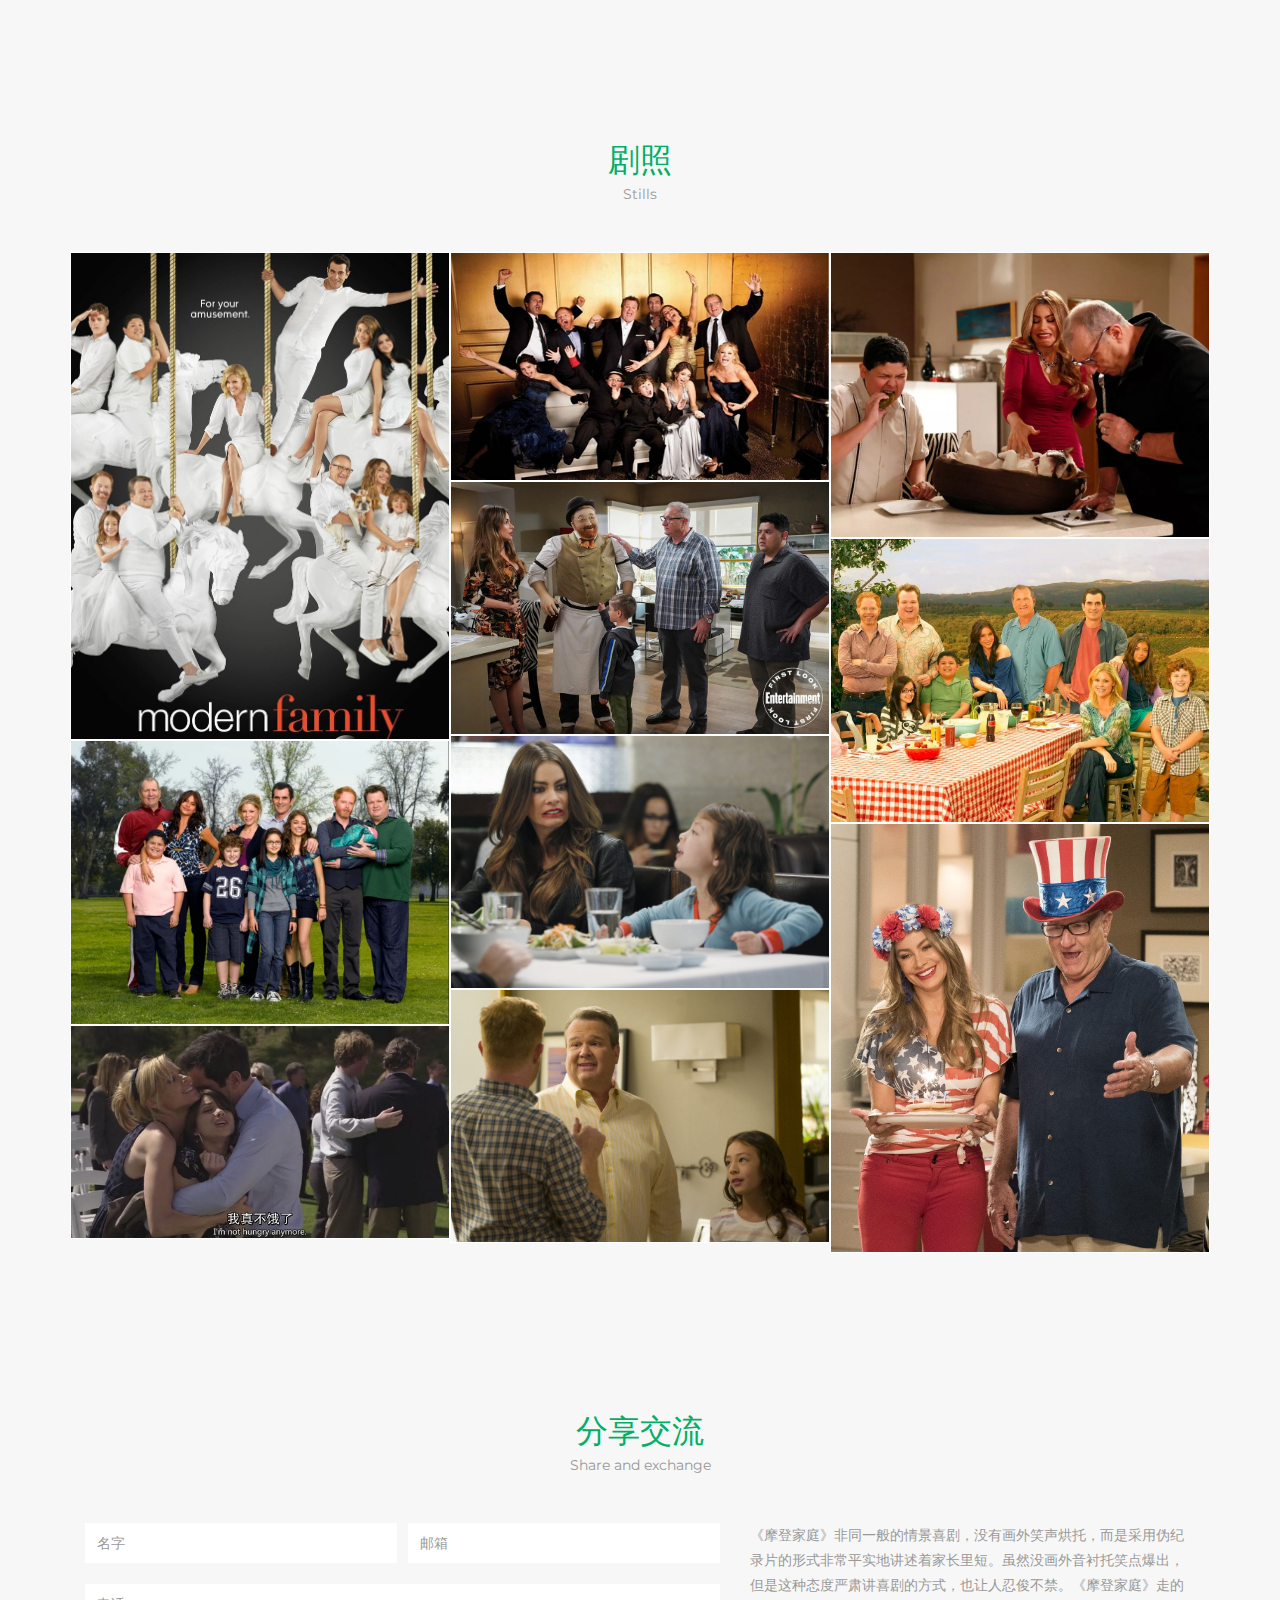
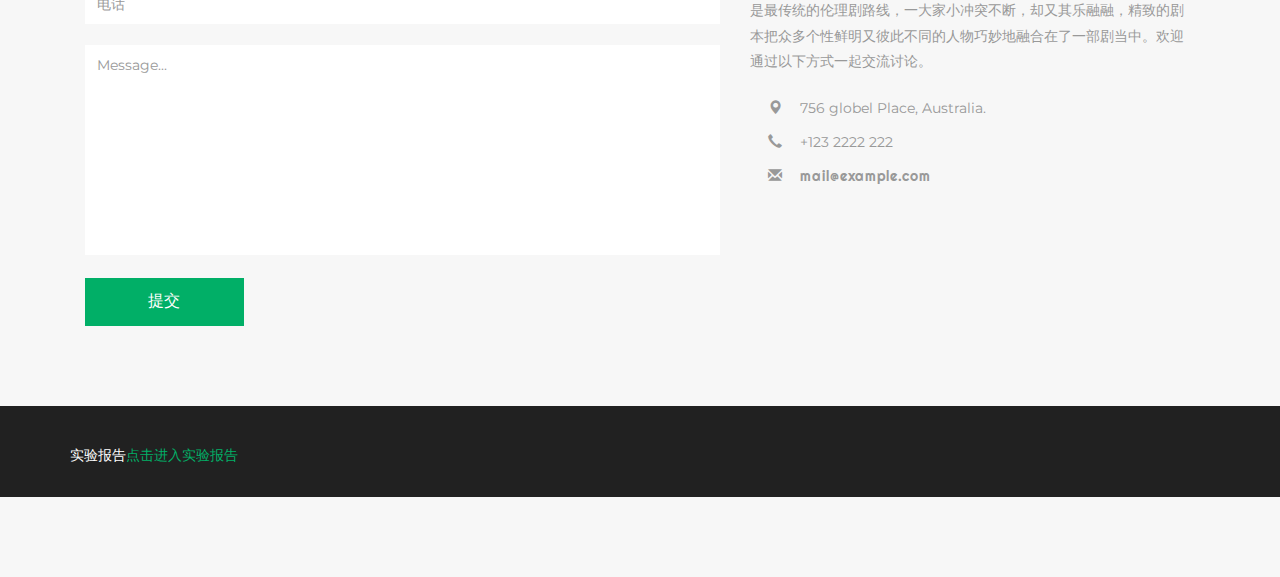
==== commit 096af87d: "Add files via upload" ====
--- a/index.html
+++ b/index.html
@@ -49,15 +49,15 @@
 	<div class="header">
 		<div class="container">
 			<div class="header-left">
-				<a href="index.html">modengjiating  <span>Welcome to watch</span></a>
+				<a href="index.html">摩登家庭  <span>Modern Family</span></a>
 			</div>
 			<div class="header-left1">
 				<p>Good TV play, change life</p>
 			</div>
 			<div class="header-right">
 				<ul>
-					<li><span>Tennis</span> / Ass.</li>
-					<li><a href="#contact" class="scroll">Contact Us</a></li>
+					<li><span>剧情</span> plot</li>
+					<li><a href="#contact" class="scroll">讨论</a></li>
 				</ul>
 			</div>
 			<div class="clearfix"> </div>
@@ -142,7 +142,7 @@
 						<div class="banner-bottom-grid-rel-pos">
 							<p>忘年国际家庭——年过半百的杰-普里奇特娶了第二任妻子，一位来自异国哥伦比亚的妙龄女郎歌莉娅-德尔加多-普里奇特。两人年龄相差悬殊，妻子歌莉娅几乎可以做杰-普里奇特的女儿，这时常让杰-普里奇特倍感压力，但是大大咧咧的歌莉娅不时的安慰他，说她跟他结婚，是因为她自己想要一个恬静安稳的生活。</p>
 							<div class="more">
-								<a href="#" class="hvr-overline-from-right">Read More</a>
+								<a href="https://baike.baidu.com/item/%E6%91%A9%E7%99%BB%E5%AE%B6%E5%BA%AD/1587820?fr=aladdin#3_2" class="hvr-overline-from-right">Read More</a>
 							</div>
 						</div>
 					</div>
@@ -153,7 +153,7 @@
 						<div class="banner-bottom-grid-rel-pos">
 							<p>另类同志家庭——这是由一对男同志组成的家庭。一方是杰-普里奇特的儿子米切尔-普里奇特，身为律师的他，理智隐忍，因为同志身份一直与父亲有所隔阂。另一方则名叫卡梅伦-塔克，是一位热心而容易感情泛滥的家庭主男。这对夫夫，领养了一个越南女儿，初为人夫的两人为此心力交瘁。</p>
 							<div class="more">
-								<a href="#" class="hvr-overline-from-right">Read More</a>
+								<a href="https://baike.baidu.com/item/%E6%91%A9%E7%99%BB%E5%AE%B6%E5%BA%AD/1587820?fr=aladdin#3_2" class="hvr-overline-from-right">Read More</a>
 							</div>
 						</div>
 					</div>
@@ -164,7 +164,7 @@
 						<div class="banner-bottom-grid-rel-pos">
 							<p>美国传统家庭——一对般配夫妻，丈夫外出工作，妻子在屋持家，再加上几个孩子，俨然一个美国传统的中产阶级家庭。杰伊-普里奇特的女儿克莱尔-邓菲则她决心要做一位好母亲，但是常常事与愿违。而丈夫费尔-邓菲却貌似有所开窍，他试着扮演一位酷爸爸，但是到了真要耍酷的时候，他又时常掉链子。</p>
 							<div class="more">
-								<a href="#" class="hvr-overline-from-right">Read More</a>
+								<a href="https://baike.baidu.com/item/%E6%91%A9%E7%99%BB%E5%AE%B6%E5%BA%AD/1587820?fr=aladdin#3_2" class="hvr-overline-from-right">Read More</a>
 							</div>
 						</div>
 					</div>
@@ -178,10 +178,11 @@
 	<div class="features">	
 		<div class="container">
 			<div class="features-grids">
+
 				<div class="features-grid-left">
 					<h1>250集（共十一季）</h1>
 					<h2>美国</h2>
-					<p>《摩登家庭》（Modern Family）是一部以伪纪录片形式叙述与拍摄的情景喜剧，由二十世纪福克斯电影公司出品，克里斯托弗·劳伊德（Christopher Lloyd）和斯蒂芬·勒维坦（Steven Levitan）创作，泰·布利尔、朱丽·鲍温、艾德·奥尼尔等主演。该剧于2009年9月23日由美国广播公司（ABC）首播。</p>
+					<p>《摩登家庭》（Modern Family）是一部以伪纪录片形式叙述与拍摄的情景喜剧，由二十世纪福克斯电影公司出品，克里斯托弗·劳伊德（Christopher Lloyd）和斯蒂芬·勒维坦（Steven Levitan）创作，泰·布利尔、朱丽·鲍温、艾德·奥尼尔等主演。该剧于2009年9月23日由美国广播公司（ABC）首播。该剧讲述了三对各有不同的美国家庭的故事</p>
 						
 					
 				</div>
@@ -207,8 +208,9 @@
 						<span class="glyphicon glyphicon-star" aria-hidden="true"></span>
 					</div>
 					<div class="col-xs-8 services-grid-right">
-						<h4>sint et molestiae</h4>
-						<p>Temporibus autem quibusdam et aut officiis debitis aut rerum.</p>
+						<h4>忘年国际家庭</h4>
+						<p>艾德·奥尼尔     </p>
+						<p>   索菲娅·维加拉    </p>
 					</div>
 					<div class="clearfix"> </div>
 				</div>
@@ -217,8 +219,9 @@
 						<span class="glyphicon glyphicon-tint" aria-hidden="true"></span>
 					</div>
 					<div class="col-xs-8 services-grid-right">
-						<h4>Officiis molestiae</h4>
-						<p>Temporibus autem quibusdam et aut officiis debitis aut rerum.</p>
+						<h4>另类同志家庭</h4>
+						<p>杰西·泰勒·弗格森  </p>
+						<p>艾瑞克·斯通斯崔特 </p>
 					</div>
 					<div class="clearfix"> </div>
 				</div>
@@ -227,35 +230,32 @@
 						<span class="glyphicon glyphicon-screenshot" aria-hidden="true"></span>
 					</div>
 					<div class="col-xs-8 services-grid-right">
-						<h4>Debitis molestiae</h4>
-						<p>Temporibus autem quibusdam et aut officiis debitis aut rerum.</p>
+						<h4>美国传统家庭</h4>
+						<p>泰·布利尔</p>
+						<p>朱丽·鲍温</p>
 					</div>
 					<div class="clearfix"> </div>
 				</div>
 				<div class="clearfix"> </div>
 			</div>
 			<div class="services-grids-bottom">
-				<h3>Special Services</h3>
-				<p class="ex exercise">To take a trivial example, which of us ever undertakes.</p>
+				<h3>主要演员</h3>
+				<p class="ex exercise">为了更好地了解剧情</p>
 				<div class="services-grids-bottom-grids">
 					<div class="col-md-6 services-grids-bottom-grid">
 						<div class="col-xs-4 services-grids-bottom-grid-left">
 							<div class="services-grids-bottom-grid-leftrel">
-								<img src="images/5.jpg" alt=" " class="img-responsive" />
+								<img src="images/a.png" alt=" " class="img-responsive" />
 									<div class="services-grids-bottom-grid-leftpos">
-										<ul>
-											<li><a href="#" class="facebook1"></a></li>
-											<li><a href="#" class="facebook2"></a></li>
-										</ul>
+										
 									</div>
 							</div>
 						</div>
 						<div class="col-xs-8 services-grids-bottom-grid-right">
-							<h4>voluptas nulla pariatur</h4>
-							<p>Ipsum quia dolor sit amet, consectetur, adipisci velit, sed 
-								quia non numquam eius modi tempora incidunt.</p>
+							<h4>泰·布利尔</h4>
+							<p>他幽默有趣、喜欢耍宝，经常觉得自己是一个很酷的父亲。动手能力和销售能力很强，拥有独特的记忆方法以及教育孩子的私人心经。</p>
 							<div class="more m1">
-								<a href="#" class="hvr-overline-from-right">Read More</a>
+								<a href="https://baike.baidu.com/item/%E6%B3%B0%C2%B7%E5%B8%83%E5%88%A9%E5%B0%94/5768509" class="hvr-overline-from-right">Read More</a>
 							</div>
 						</div>
 						<div class="clearfix"> </div>
@@ -263,21 +263,17 @@
 					<div class="col-md-6 services-grids-bottom-grid">
 						<div class="col-xs-4 services-grids-bottom-grid-left">
 							<div class="services-grids-bottom-grid-leftrel">
-								<img src="images/6.jpg" alt=" " class="img-responsive" />
+								<img src="images/bbb.png" alt=" " class="img-responsive" />
 									<div class="services-grids-bottom-grid-leftpos">
-										<ul>
-											<li><a href="#" class="facebook1"></a></li>
-											<li><a href="#" class="facebook2"></a></li>
-										</ul>
+										
 									</div>
 							</div>
 						</div>
 						<div class="col-xs-8 services-grids-bottom-grid-right">
-							<h4>voluptas nulla pariatur</h4>
-							<p>Ipsum quia dolor sit amet, consectetur, adipisci velit, sed 
-								quia non numquam eius modi tempora incidunt.</p>
+							<h4>朱丽·鲍温</h4>
+							<p>是一个育有三名子女的传统美国家庭主妇，后来开始帮忙父亲打理家庭橱柜事业。她担心子女会重蹈自己的覆辙，因此对子女管教十分严格。性格比较倔强与强势，是家里的主要发言人。</p>
 							<div class="more m1">
-								<a href="#" class="hvr-overline-from-right">Read More</a>
+								<a href="https://baike.baidu.com/item/%E6%9C%B1%E4%B8%BD%C2%B7%E9%B2%8D%E6%B8%A9/2810094" class="hvr-overline-from-right">Read More</a>
 							</div>
 						</div>
 						<div class="clearfix"> </div>
@@ -288,21 +284,17 @@
 					<div class="col-md-6 services-grids-bottom-grid">
 						<div class="col-xs-4 services-grids-bottom-grid-left">
 							<div class="services-grids-bottom-grid-leftrel">
-								<img src="images/7.jpg" alt=" " class="img-responsive" />
+								<img src="images/ccc.png" alt=" " class="img-responsive" />
 									<div class="services-grids-bottom-grid-leftpos">
-										<ul>
-											<li><a href="#" class="facebook1"></a></li>
-											<li><a href="#" class="facebook2"></a></li>
-										</ul>
+										
 									</div>
 							</div>
 						</div>
 						<div class="col-xs-8 services-grids-bottom-grid-right">
-							<h4>voluptas nulla pariatur</h4>
-							<p>Ipsum quia dolor sit amet, consectetur, adipisci velit, sed 
-								quia non numquam eius modi tempora incidunt.</p>
+							<h4>索菲娅·维加拉</h4>
+							<p>歌洛莉亚（Gloria Pritchett，全名为：Gloria Marie Ramirez-Pritchett）是杰的妻子、曼尼和乔的母亲，来自哥伦比亚的巴兰基亚。她身材性感，有着很重的口音，枪法非常好。</p>
 							<div class="more m1">
-								<a href="#" class="hvr-overline-from-right">Read More</a>
+								<a href="https://baike.baidu.com/item/%E7%B4%A2%E8%8F%B2%E5%A8%85%C2%B7%E7%BB%B4%E5%8A%A0%E6%8B%89/4897676" class="hvr-overline-from-right">Read More</a>
 							</div>
 						</div>
 						<div class="clearfix"> </div>
@@ -310,21 +302,17 @@
 					<div class="col-md-6 services-grids-bottom-grid">
 						<div class="col-xs-4 services-grids-bottom-grid-left">
 							<div class="services-grids-bottom-grid-leftrel">
-								<img src="images/8.jpg" alt=" " class="img-responsive" />
+								<img src="images/dd.png" alt=" " class="img-responsive" />
 									<div class="services-grids-bottom-grid-leftpos">
-										<ul>
-											<li><a href="#" class="facebook1"></a></li>
-											<li><a href="#" class="facebook2"></a></li>
-										</ul>
+										
 									</div>
 							</div>
 						</div>
 						<div class="col-xs-8 services-grids-bottom-grid-right">
-							<h4>voluptas nulla pariatur</h4>
-							<p>Ipsum quia dolor sit amet, consectetur, adipisci velit, sed 
-								quia non numquam eius modi tempora incidunt.</p>
+							<h4>杰西·泰勒·弗格森</h4>
+							<p>米切尔是卡梅伦的丈夫、杰的儿子、克拉尔的弟弟、曼尼的继兄、莉莉的父亲，1973年1月4日出生。他在康奈尔大学获得本科学位，并在哥伦比亚大学法学院获得学士学位，现任职为律师。他有些胆小怕事。</p>
 							<div class="more m1">
-								<a href="#" class="hvr-overline-from-right">Read More</a>
+								<a href="https://baike.baidu.com/item/%E6%9D%B0%E8%A5%BF%C2%B7%E6%B3%B0%E5%8B%92%C2%B7%E5%BC%97%E6%A0%BC%E6%A3%AE/2780081" class="hvr-overline-from-right">Read More</a>
 							</div>
 						</div>
 						<div class="clearfix"> </div>
@@ -338,16 +326,16 @@
 <!-- team -->
 	<div class="team">
 		<div class="container">
-			<h3>Meet Our Team</h3>
-			<p class="ex">To take a trivial example, which of us ever undertakes.</p>
+			<h3>小演员</h3>
+			<p class="ex">Little actor</p>
 			<div class="team-grids">
 				<section class="main">
 					<ul class="ch-grid">
 						<li>
 							<div class="ch-item">	
 								<div class="ch-info">
-									<h3>Laura Williums</h3>
-									<p>Tennis Player <a href="#">Load More</a></p>
+									<h3>阿芮尔·温特</h3>
+									<p>饰 亚历克斯·邓菲 <a href="https://baike.baidu.com/item/%E9%98%BF%E8%8A%AE%E5%B0%94%C2%B7%E6%B8%A9%E7%89%B9/2811091">Load More</a></p>
 								</div>
 								<div class="ch-thumb ch-img-1"></div>
 							</div>
@@ -355,8 +343,8 @@
 						<li>
 							<div class="ch-item">
 								<div class="ch-info">
-									<h3>Adom Smith</h3>
-									<p>Tennis Player <a href="#">Load More</a></p>
+									<h3>萨拉·海蓝德</h3>
+									<p>饰 海莉·邓菲 <a href="https://baike.baidu.com/item/%E8%90%A8%E6%8B%89%C2%B7%E6%B5%B7%E8%93%9D%E5%BE%B7/192944">Load More</a></p>
 								</div>
 								<div class="ch-thumb ch-img-2"></div>
 							</div>
@@ -364,116 +352,106 @@
 						<li>
 							<div class="ch-item">
 								<div class="ch-info">
-									<h3>Devi Tara</h3>
-									<p>Tennis Player <a href="#">Load More</a></p>
+									<h3>诺兰·古德</h3>
+									<p> 饰 卢克·邓菲 <a href="https://baike.baidu.com/item/诺兰·古德/5910133">Load More</a></p>
 								</div>
 								<div class="ch-thumb ch-img-3"></div>
 							</div>
 						</li>
 					</ul>
 				</section>
-			</div>
-			<div class="get-in-grids">
-				<div class="get-in-grid-left">
-					<p>Get In Touch</p>
-				</div>
-				<div class="get-in-grid-right">
-					<input type="text" value="Enter Your Mail..." onfocus="this.value = '';" onblur="if (this.value == '') {this.value = 'Enter Your Mail...';}" required="">
-					<input type="submit" value="">
-				</div>
-				<div class="clearfix"> </div>
-			</div>
+			
 		</div>
 	</div>
 <!-- //team -->
 <!-- gallery -->
 	<div class="gallery" id="gallery">
 		<div class="container">
-			<h3>Photo Gallery</h3>
-			<p class="ex">To take a trivial example, which of us ever undertakes.</p>
+			<h3>剧照</h3>
+			<p class="ex">Stills</p>
 			<div class="gallery-grids">
 				<div class="gallery-grid">
 					<div class="gallery1">
-						<a href="images/12.jpg" rel="title" class="b-link-stripe b-animate-go thickbox">
-							<img src="images/12.jpg" alt=" " class="img-responsive" />
-							<div class="textbox">
-								<h4>Sports</h4>
-							</div>
-						</a>
-					</div>
-					<div class="gallery1">
-						<a href="images/14.jpg" rel="title" class="b-link-stripe b-animate-go  thickbox">
-							<img src="images/14.jpg" alt=" " class="img-responsive" />
-							<div class="textbox">
-								<h4 class="sport">Sports</h4>
-							</div>
-						</a>
-					</div>
-					<div class="gallery1">
-						<a href="images/15.jpg" rel="title" class="b-link-stripe b-animate-go  thickbox">
-							<img src="images/15.jpg" alt=" " class="img-responsive" />
-							<div class="textbox">
-								<h4 class="sport">Sports</h4>
+						<a href="images/0bb.jpg" rel="title" class="b-link-stripe b-animate-go thickbox">
+							<img src="images/0bb.jpg" alt=" " class="img-responsive" />
+							<div class="textbox">
+								<h4>Modern Family</h4>
+							</div>
+						</a>
+					</div>
+					<div class="gallery1">
+						<a href="images/0.jpeg" rel="title" class="b-link-stripe b-animate-go  thickbox">
+							<img src="images/0.jpeg" alt=" " class="img-responsive" />
+							<div class="textbox">
+								<h4 class="sport">Modern Family</h4>
+							</div>
+						</a>
+					</div>
+					<div class="gallery1">
+						<a href="images/c.jpg" rel="title" class="b-link-stripe b-animate-go  thickbox">
+							<img src="images/c.jpg" alt=" " class="img-responsive" />
+							<div class="textbox">
+								<h4 class="sport">Modern Family</h4>
 							</div>
 						</a>
 					</div>
 				</div>
 				<div class="gallery-grid">
 					<div class="gallery1">
-						<a href="images/16.jpg" rel="title" class="b-link-stripe b-animate-go  thickbox">
-							<img src="images/16.jpg" alt=" " class="img-responsive" />
-							<div class="textbox">
-								<h4 class="sport">Sports</h4>
-							</div>
-						</a>
-					</div>
-					<div class="gallery1">
-						<a href="images/17.jpg" rel="title" class="b-link-stripe b-animate-go  thickbox">
-							<img src="images/17.jpg" alt=" " class="img-responsive" />
-							<div class="textbox">
-								<h4 class="sport">Sports</h4>
-							</div>
-						</a>
-					</div>
-					<div class="gallery1">
-						<a href="images/18.jpg" rel="title" class="b-link-stripe b-animate-go  thickbox">
-							<img src="images/18.jpg" alt=" " class="img-responsive" />
-							<div class="textbox">
-								<h4 class="sport">Sports</h4>
-							</div>
-						</a>
-					</div>
-					<div class="gallery1">
-						<a href="images/19.jpg" rel="title" class="b-link-stripe b-animate-go  thickbox">
-							<img src="images/19.jpg" alt=" " class="img-responsive" />
-							<div class="textbox">
-								<h4 class="sport">Sports</h4>
+						<a href="images/b.jpg" rel="title" class="b-link-stripe b-animate-go  thickbox">
+							<img src="images/b.jpg" alt=" " class="img-responsive" />
+							<div class="textbox">
+								<h4 class="sport">Modern Family</h4>
+							</div>
+						</a>
+					</div>
+					<div class="gallery1">
+						<a href="images/d.jpg" rel="title" class="b-link-stripe b-animate-go  thickbox">
+							<img src="images/d.jpg" alt=" " class="img-responsive" />
+							<div class="textbox">
+								<h4 class="sport">Modern Family</h4>
+							</div>
+						</a>
+					</div>
+					<div class="gallery1">
+						<a href="images/k.jpg" rel="title" class="b-link-stripe b-animate-go  thickbox">
+							<img src="images/k.jpg" alt=" " class="img-responsive" />
+							<div class="textbox">
+								<h4 class="sport">Modern Family</h4>
+							</div>
+						</a>
+					</div>
+					<div class="gallery1">
+						<a href="images/e.jpg" rel="title" class="b-link-stripe b-animate-go  thickbox">
+							<img src="images/e.jpg" alt=" " class="img-responsive" />
+							<div class="textbox">
+								<h4 class="sport">Modern Family</h4>
 							</div>
 						</a>
 					</div>
 				</div>
 				<div class="gallery-grid">
 					<div class="gallery1">
-						<a href="images/20.jpg" rel="title" class="b-link-stripe b-animate-go  thickbox">
-							<img src="images/20.jpg" alt=" " class="img-responsive" />
-							<div class="textbox">
-								<h4 class="sport">Sports</h4>
-							</div>
-						</a>
-					</div>
-					<div class="gallery1">
-						<a href="images/21.jpg" rel="title" class="b-link-stripe b-animate-go  thickbox">
-							<img src="images/21.jpg" alt=" " class="img-responsive" />
-							<div class="textbox">
-								<h4 class="sport">Sports</h4>
-							</div>
-						</a>
-					</div>
-					<div class="gallery1">
-						<a href="images/13.jpg" rel="title" class="b-link-stripe b-animate-go  thickbox">
-							<img src="images/13.jpg" alt=" " class="img-responsive" />
-							<div class="textbox">
-								<h4>Sports</h4>
+						<a href="images/l.jpeg" rel="title" class="b-link-stripe b-animate-go  thickbox">
+							<img src="images/l.jpeg" alt=" " class="img-responsive" />
+							<div class="textbox">
+								<h4 class="sport">Modern Family</h4>
+							</div>
+						</a>
+					</div>
+					<div class="gallery1">
+						<a href="images/h.jpeg" rel="title" class="b-link-stripe b-animate-go  thickbox">
+							<img src="images/h.jpeg" alt=" " class="img-responsive" />
+							<div class="textbox">
+								<h4 class="sport">Modern Family</h4>
+							</div>
+						</a>
+					</div>
+					<div class="gallery1">
+						<a href="images/0cc.jpg" rel="title" class="b-link-stripe b-animate-go  thickbox">
+							<img src="images/0cc.jpg" alt=" " class="img-responsive" />
+							<div class="textbox">
+								<h4>Modern Family</h4>
 							</div>
 						</a>
 					</div>
@@ -483,23 +461,24 @@
 		</div>
 	</div>
 <!-- //gallery -->
+
 <!--contact-->
 	<div id="contact" class="contact">
 		<div class="container">
-			<h3>How to Find Us</h3>
-			<p class="ex">To take a trivial example, which of us ever undertakes.</p>
+			<h3>分享交流</h3>
+			<p class="ex">Share and exchange</p>
 			<div class="contact-grids">
 				<div class="col-md-7 contact-right">				
 					<form>
-						<input type="text" value="Name" onfocus="this.value = '';" onblur="if (this.value == '') {this.value = 'Name';}" required="">
-						<input type="email" value="Email" onfocus="this.value = '';" onblur="if (this.value == '') {this.value = 'Email';}" required="">
-						<input type="text" value="Telephone" onfocus="this.value = '';" onblur="if (this.value == '') {this.value = 'Telephone';}" required="">
+						<input type="text" value="名字" onfocus="this.value = '';" onblur="if (this.value == '') {this.value = '名字';}" required="">
+						<input type="email" value="邮箱" onfocus="this.value = '';" onblur="if (this.value == '') {this.value = '邮箱';}" required="">
+						<input type="text" value="电话" onfocus="this.value = '';" onblur="if (this.value == '') {this.value = '电话';}" required="">
 						<textarea onfocus="this.value = '';" onblur="if (this.value == '') {this.value = 'Message...';}" required>Message...</textarea>
-						<input type="submit" value="Submit" >
+						<input type="submit" value="提交" >
 					</form>
 				</div>
 				<div class="col-md-5 contact-left">
-					<p>"Lorem Ipsum"is the common name dummy text often used in the design, printing, and type setting industriescommon name dummy text often used in the design, printing, and type setting industries. "</p>
+					<p>《摩登家庭》非同一般的情景喜剧，没有画外笑声烘托，而是采用伪纪录片的形式非常平实地讲述着家长里短。虽然没画外音衬托笑点爆出，但是这种态度严肃讲喜剧的方式，也让人忍俊不禁。《摩登家庭》走的是最传统的伦理剧路线，一大家小冲突不断，却又其乐融融，精致的剧本把众多个性鲜明又彼此不同的人物巧妙地融合在了一部剧当中。欢迎通过以下方式一起交流讨论。</p>
 					<ul>
 						<li><span class="glyphicon glyphicon-map-marker" aria-hidden="true"></span>
 							756 globel Place, Australia.
@@ -522,16 +501,9 @@
 		<div class="container">
 			<div class="footer-grids">
 				<div class="footer-grid-left">
-					<p>Copyright &copy; 2016.Company name All rights reserved.<a target="_blank" href="http://h2design.taobao.com/">氢设计</a></p>
-				</div>
-				<div class="footer-grid-right">
-					<ul>
-						<li><a href="#" class="facebook"></a></li>
-						<li><a href="#" class="in"></a></li>
-						<li><a href="#" class="p"></a></li>
-						<li><a href="#" class="dribble"></a></li>
-					</ul>
-				</div>
+					<p>实验报告<a target="_blank" href="通信软件开发与应用.html">点击进入实验报告</a></p>
+				</div>
+				
 				<div class="clearfix"> </div>
 			</div>
 		</div>
--- a/css/style.css
+++ b/css/style.css
@@ -105,7 +105,7 @@
 	min-height:600px;
 }
 .banner1{
-	background:url(../images/j.jpeg) no-repeat 0px 0px;
+	background:url(../images/q.jpg) no-repeat 0px 0px;
 	background-size:cover;
 	-webkit-background-size:cover;
 	-moz-background-size:cover;
@@ -113,7 +113,7 @@
 	-ms-background-size:cover;
 }
 .banner2{
-	background:url(../images/h.jpeg) no-repeat 0px 0px;
+	background:url(../images/n.jpg) no-repeat 0px 0px;
 	background-size:cover;
 	-webkit-background-size:cover;
 	-moz-background-size:cover;
@@ -121,7 +121,7 @@
 	-ms-background-size:cover;
 }
 .banner3{
-	background:url(../images/0.jpeg) no-repeat 0px 0px;
+	background:url(../images/r.jpg) no-repeat 0px 0px;
 	background-size:cover;
 	-webkit-background-size:cover;
 	-moz-background-size:cover;
@@ -350,7 +350,7 @@
 	margin:1em 0 0;
 }
 .services-grids-bottom{
-	background:url(../images/4.jpg) no-repeat 0px 0px;
+	background:url(../images/-s.jpg) no-repeat 0px 0px;
 	background-size:cover;
 	min-height:700px;
 }
@@ -484,17 +484,17 @@
 }
 
 .ch-img-1 { 
-	background: url(../images/9.jpg) no-repeat -90px -13px;
+	background: url(../images/222.png) no-repeat -90px -13px;
 	z-index: 12;
 }
 
 .ch-img-2 { 
-	background:url(../images/11.jpg) no-repeat -65px -4px;
+	background:url(../images/111.png) no-repeat -65px -4px;
 	z-index: 11;
 }
 
 .ch-img-3 { 
-	background:url(../images/10.jpg) no-repeat -47px -40px;
+	background:url(../images/333.png) no-repeat -47px -40px;
 	z-index: 10;
 }
 
@@ -1334,7 +1334,7 @@
 }
 @media (max-width: 320px){
 	.banner1 {
-		background: url(../images/banner.jpg) no-repeat -95px 0px;
+		background: url(../images/banne) no-repeat -95px 0px;
 		background-size: cover;
 		-webkit-background-size: cover;
 		-moz-background-size: cover;
